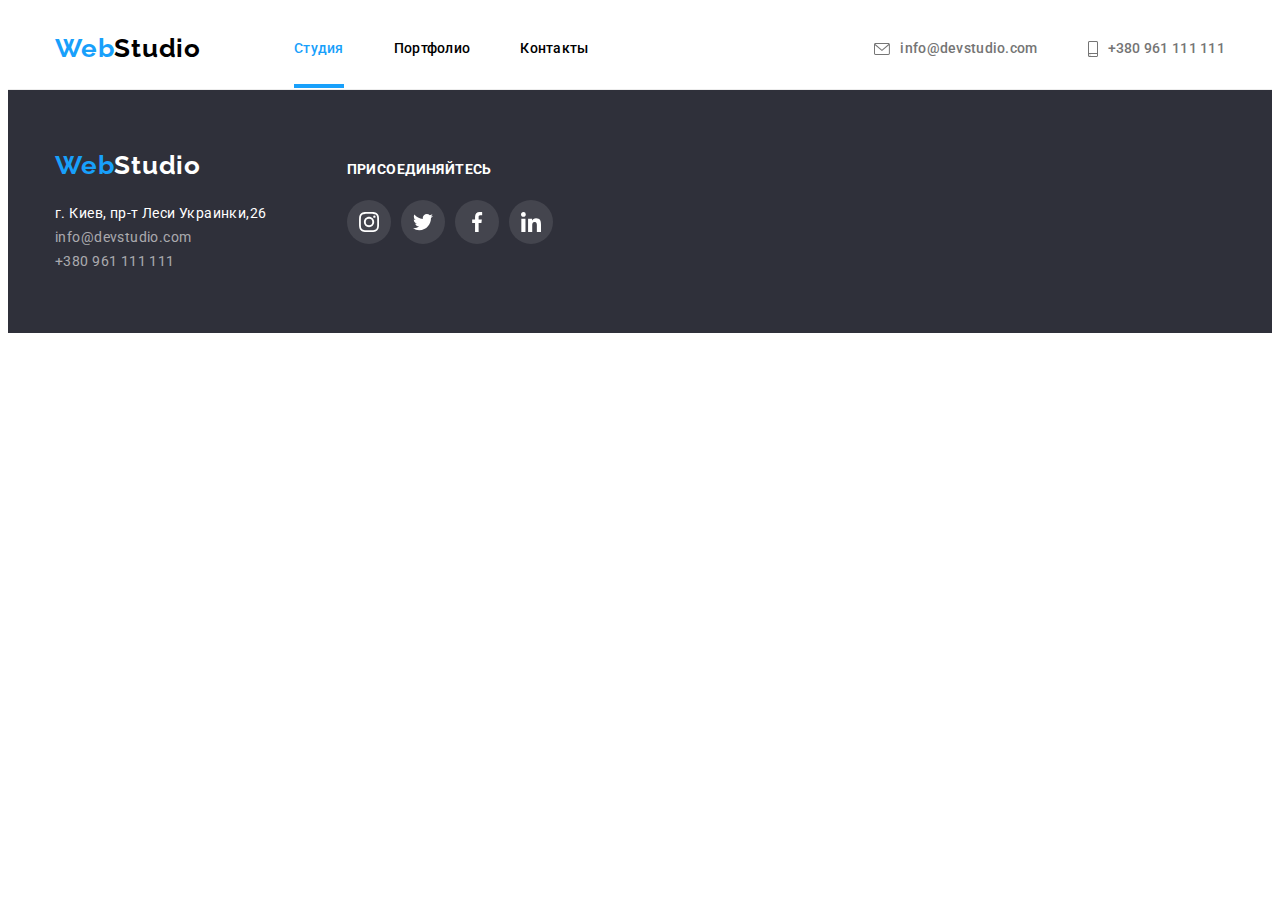
==== contacts.html @ aab1a664 "cont" ====
<!DOCTYPE html>
<html lang="ru">

<head>
    <meta charset="UTF-8">
    <meta http-equiv="X-UA-Compatible" content="IE=edge">
    <meta name="viewport" content="width=device-width, initial-scale=1.0">
    <title>Document</title>
    <link rel="preconnect" href="https://fonts.googleapis.com">
    <link rel="preconnect" href="https://fonts.gstatic.com" crossorigin>
    <link
        href="https://fonts.googleapis.com/css2?family=Raleway:wght@700&family=Roboto:wght@400;500;700;900&display=swap"
        rel="stylesheet">
    <link rel="stylesheet" href="https://cdnjs.cloudflare.com/ajax/libs/modern-normalize/1.1.0/modern-normalize.min.css"
        integrity="sha512-wpPYUAdjBVSE4KJnH1VR1HeZfpl1ub8YT/NKx4PuQ5NmX2tKuGu6U/JRp5y+Y8XG2tV+wKQpNHVUX03MfMFn9Q=="
        crossorigin="anonymous" referrerpolicy="no-referrer" />
    <link rel="stylesheet" href="css/styles.css">
</head>

<body>
    <!--Шапка сайта-->
    <header class="page-header">
        <div class="container page-header__container">
            <nav class="nav">
                <a class="logo" href="">Web<span class="logo-name">Studio</span></a>
                <ul class="site-nav">
                    <li class="site-nav-header"><a class="site-nav-link current" href="./index.html">Студия</a></li>
                    <li class="site-nav-header"><a class="site-nav-link" href="./portfolio.html">Портфолио</a></li>
                    <li class="site-nav-header"><a class="site-nav-link" href="./contacts.html">Контакты</a></li>
                </ul>
            </nav>
            <ul class="contacts">
                <li class="contacts-class"><a class="contacts-link" href="mailto:">
                        <svg class="svg-contacts">
                            <use href="./images/icon.svg#icon-envelope"></use>
                        </svg>
                        info@devstudio.com</a></li>
                <li class="contacts-class"><a class="contacts-link" href="tel:+380961111111">
                        <svg class="svg-contacts-smart">
                            <use href="./images/icon.svg#icon-smartphone"></use>
                        </svg>
                        +380 961 111 111</a></li>
            </ul>
        </div>
    </header>
    

    <!--подвал-->
<footer class="footer">
    <div class="container div-footer">
        <div class="logo-div"> <a class="logo-footer" href="">Web<span class="logo-footer-name">Studio</span></a>
            <ul class="contacts-footer">
                <li><a class="contacts-footer-link-map" href="https://goo.gl/maps/biE6AmLVYoVUKn4D6" target="_blank"
                        rel="noreferrer noopener">г. Киев, пр-т Леси Украинки,26</a></li>
                <li><a class="contacts-footer-link" href="mailto:">info@devstudio.com</a></li>
                <li><a class="contacts-footer-link" href="tel:+380961111111">+380 961 111 111</a></li>
            </ul>
        </div>
        <div class="div-links">
            <h3 class="links-name">присоединяйтесь</h3>
            <ul class="links">

                <li class="links-list">

                    <a class="footer-link" href="">
                        <svg class="icon-links">
                            <use href="./images/icon.svg#icon-instagram">
                            </use>
                        </svg>
                    </a>
                </li>
                <li class="links-list">
                    <a class="footer-link" href="">
                        <svg class="icon-links">
                            <use href="./images/icon.svg#icon-twitter">
                            </use>
                        </svg>
                    </a>

                </li>
                <li class="links-list">
                    <a class="footer-link" href="">
                        <svg class="icon-links">
                            <use href="./images/icon.svg#icon-facebook">
                            </use>
                        </svg>
                    </a>
                </li>
                <li class="links-list">
                    <a class="footer-link" href="">
                        <svg class="icon-links">
                            <use href="./images/icon.svg#icon-linkedin">
                            </use>
                        </svg>
                    </a>
                </li>
            </ul>
        </div>
    </div>
</footer>
<script src="./js/modal.js"></script>
</body>
</html>
---- css/styles.css ----
:root {
  --primary-text-color: rgba(0, 0, 0, 0.8);
  --titlle-text-color: #000000;
  --accent-color: #18a0fb;
  --primary-white-color: #ffffff;
  --team-color: #757575;
  --contacts-color: rgba(255, 255, 255, 0.6);
  --text-leng: 'Roboto', sans-serif;
  --secondary-text: 'Raleway', sans-serif;
  --button-color: #f5f4fa;
  --footer-color: #2f303a;
  --section-color: #e5e5e5;
  --outline-color: #eeeeee;
  --color-word: #212121;
  --gradient-color: rgba (196 196 196 1);
  --card-set-gap: 20px;
  --card-shadow: 0px 3px 1px rgba(0, 0, 0, 0.1), 0px 1px 2px rgba(0, 0, 0, 0.08),
    0px 2px 2px rgba(0, 0, 0, 0.12);
  --background: rgba(47, 48, 58, 0.4);
  --timing-fuction: cubic-bezier(0.4, 0, 0.2, 1);
}
h1,
h2,
h3,
h4,
p,
ul {
  margin: 0;
  padding: 0;
}

img {
  display: block;
  max-width: 100%;
}
html {
  box-sizing: border-box;
}
*,
*::before,
*::after {
  box-sizing: inherit;
}
body {
  font-family: var(--text-leng);
}
.div-header {
  display: flex;
}
.page-header {
  border-bottom: 1px solid rgba(236, 236, 236, 1);
  padding-bottom: 25px;
  padding-top: 25px;
}
.page-header .page-header__container {
  display: flex;
  align-items: center;
}

.container {
  width: 1200px;
  padding-left: 15px;
  padding-right: 15px;
  margin: 0 auto;
}

.nav {
  display: flex;
  align-items: center;
}
.logo {
  text-decoration: none;
  font-family: var(--secondary-text);
  font-weight: bold;
  font-size: 26px;
  line-height: 1.2;
  letter-spacing: 0.03em;
  color: var(--accent-color);
  margin-right: 93px;
}
.logo-name {
  color: var(--titlle-text-color);
  display: inline-flex;
  justify-content: space-around;
}
.site-nav {
  list-style: none;
  text-decoration: none;
  font-weight: 500;
  font-size: 14px;
  line-height: 1.14;
  letter-spacing: 0.02em;
  display: flex;
  align-items: center;
}
.site-nav-header:not(:last-child) {
  margin-right: 50px;
  margin-left: auto;
}
.site-nav-link.current {
  position: relative;
  text-decoration: none;
  font-weight: 500;
  font-size: 14px;
  line-height: 1.14;
  letter-spacing: 0.02em;
  color: var(--accent-color);
  padding-bottom: 32px;
}
.site-nav-link.current::after {
  position: absolute;
  left: 0;
  bottom: 0;
  content: '';
  display: block;
  background-color: var(--accent-color);
  width: 100%;
  height: 4px;
}
.site-nav-link {
  text-decoration: none;
  font-weight: 500;
  font-size: 14px;
  line-height: 1.14;
  letter-spacing: 0.02em;
  color: var(--titlle-text-color);
  transition: background-color 250ms cubic-bezier(0.4, 0, 0.2, 1),
    color 250ms cubic-bezier(0.4, 0, 0.2, 1);
}
.site-nav-link:hover {
  color: var(--accent-color);
}
.site-nav-link:focus {
  color: var(--accent-color);
}
.contacts {
  list-style: none;
  font-weight: 500;
  font-size: 14px;
  line-height: 1.14;
  letter-spacing: 0.02em;
  display: flex;
  margin-left: auto;
}

.contacts-class:not(:last-child) {
  margin-right: 50px;
  margin-left: auto;
}
.svg-contacts {
  width: 16px;
  height: 12px;
  margin-right: 10px;
  fill: rgba(117, 117, 117, 1);
}

.svg-contacts-smart {
  width: 10px;
  height: 16px;
  margin-right: 10px;
  fill: rgba(117, 117, 117, 1);
}
.contacts-link:hover svg {
  fill: #2196f3;
}
.contacts-link:focus svg {
  fill: #2196f3;
}

.contacts-link {
  text-decoration: none;
  font-weight: 500;
  font-size: 14px;
  line-height: 1.14;
  letter-spacing: 0.02em;
  color: var(--team-color);
  display: flex;
  align-items: center;
  transition: background-color 250ms cubic-bezier(0.4, 0, 0.2, 1),
    color 250ms cubic-bezier(0.4, 0, 0.2, 1);
}
.contacts-link:hover {
  color: var(--accent-color);
}
.contacts-link:focus {
  color: var(--accent-color);
}

.button {
  cursor: pointer;
  background: var(--accent-color);
  font-family: inherit;
  font-weight: bold;
  font-size: 16px;
  line-height: 1.9;
  align-items: center;
  text-align: center;
  color: var(--primary-white-color);
  border-radius: 5px;
  padding-top: 10px;
  padding-bottom: 10px;
  padding-left: 32px;
  padding-right: 32px;
}
.backdrop {
  position: fixed;
  top: 0;
  left: 0;
  width: 1600px;
  height: 1024px;
  background-color: rgba(0, 0, 0, 0.2);
}
.backdrop.is-hidden {
  opacity: 0;
  pointer-events: none;
}
.modal {
  position: absolute;
  top: 50%;
  left: 50%;
  transform: translate(-50%, -50%);
  background-color: var(--primary-white-color);
  width: 528px;
  height: 581px;
  border-radius: 4px;
}
.close {
  position: absolute;
  top: 0px;
  right: 0px;
  height: 30px;
  width: 30px;
  margin-right: 8px;
  margin-top: 8px;
  border-radius: 50%;
  border: 1px solid rgba(0, 0, 0, 0.1);
  background-color: var(--primary-white-color);
  transition: background-color 250ms cubic-bezier(0.4, 0, 0.2, 1),
    color 250ms cubic-bezier(0.4, 0, 0.2, 1);
}
.close-icon {
  fill: var(--titlle-text-color);
  width: 18px;
  height: 18px;
  align-items: center;
}
.close-icon:hover {
  fill: var(--accent-color);
}
.close-icon:focus {
  fill: var(--accent-color);
}

.slogan-button {
  text-align: center;
  padding: 200px;
  background: linear-gradient(to right, var(--background), var(--background)),
    url('../images/header.jpg');
  background-repeat: no-repeat;
  background-position: center;
  background-size: cover;
  max-width: 1600px;
}
.slogan {
  text-transform: uppercase;
  font-family: var(--text-leng);
  font-weight: 900;
  font-size: 44px;
  line-height: 1.4;
  text-align: center;
  color: var(--primary-white-color);
  margin: 0 auto;
  width: 696px;
  margin-bottom: 30px;
  letter-spacing: 0.06em;
}
.text {
  width: 696px;
  margin: 0 auto;
  text-align: center;
}
.section-peculiarities {
  padding-top: 94px;
}
.peculiarities {
  line-height: 1.7;
  color: rgba(0, 0, 0, 0);
  position: absolute;
  width: 1px;
  height: 1px;
  margin: -1px;
  border: 0;
  padding: 0;
  white-space: nowrap;
  clip-path: inset(100%);
  clip: rect(0 0 0 0);
  overflow: hidden;
}
/*div-section*/
.card-text {
  width: 270px;
  margin-left: 30px;
}
.titlle-desk {
  display: flex;
}
.titlle-desk-list {
  list-style: none;
  line-height: 1.14;
  color: var(--titlle-text-color);
  width: 270px;
}
.titlle-desk-list:not(:last-child) {
  margin-right: 30px;
}
.icons {
  height: 120px;
  border-radius: 4px;
  background-color: #f5f4fa;
  margin-bottom: 30px;
  display: flex;
  align-items: center;
  justify-content: center;
}

.svg-use {
  width: 70px;
  height: 70px;
  fill: #212121;
  transition: background-color 250ms cubic-bezier(0.4, 0, 0.2, 1),
    color 250ms cubic-bezier(0.4, 0, 0.2, 1);
}
.svg-use:hover {
  fill: #2196f3;
}
.svg-use:focus {
  fill: #2196f3;
}
.titlle-desk-list-item {
  font-weight: bold;
  font-size: 14px;
  line-height: 1.5;
  text-transform: uppercase;
  color: var(--color-word);
  margin-bottom: 10px;
}
.titlle-desk-list-item-text {
  font-weight: normal;
  font-size: 14px;
  line-height: 1.14;
  letter-spacing: 0.03em;
  color: var(--team-color);
}

.section {
  font-weight: bold;
  font-size: 36px;
  line-height: 1.16;
  text-align: center;
  letter-spacing: 0.03em;
  padding-top: 94px;
  padding-bottom: 94px;
}
.titlle {
  font-weight: bold;
  font-size: 36px;
  line-height: 1.16;
  text-align: center;
  letter-spacing: 0.03em;
  color: var(--color-word);
  margin-bottom: 50px;
}
.image {
  position: relative;
}
.label {
  position: absolute;
  bottom: 0;
  left: 0;
  width: 100%;
  margin: 0;

  padding-top: 27px;
  padding-bottom: 27px;
  letter-spacing: 0.03em;
  text-align: center;
  text-transform: uppercase;
  font-size: 14px;
  background-color: rgba(47, 48, 58, 0.8);
  color: var(--primary-white-color);
}
.titlle-img {
  list-style: none;
  display: flex;
}
.titlle-img-item:not(:last-child) {
  margin-right: 30px;
}

.section-team {
  padding-bottom: 94px;
  padding-top: 94px;
  background-color: var(--button-color);
}
.team {
  font-weight: bold;
  font-size: 36px;
  line-height: 1.16;
  letter-spacing: 0.03em;
  width: 300px;
  margin: auto;
  text-align: center;
  outline: 1px;
  padding-left: 0;
  width: 1140px;
  margin-bottom: 50px;
}

.team-list {
  list-style: none;
  display: flex;
}
.team-list-item {
  background-color: var(--primary-white-color);
}
.team-list-item:not(:last-child) {
  margin-right: 30px;
}
.card {
  border-radius: 5px;
  margin-left: 15px;
  margin-right: 15px;
  background-color: var(--primary-white-color);
}
.card-content {
  padding-top: 30px;
  padding-bottom: 30px;
}

.team-list-item-desk {
  font-weight: 500;
  font-size: 16px;
  line-height: 19px;
  text-align: center;
  letter-spacing: 0.03em;
  color: var(--color-word);
  margin-bottom: 10px;
}
.team-list-item-desk-text {
  font-weight: normal;
  font-size: 16px;
  line-height: 2;
  text-align: center;
  letter-spacing: 0.03em;
  color: var(--team-color);
  margin-bottom: 16px;
}
.team-ul {
  display: flex;
  justify-content: center;
  list-style: none;
}
.link-for {
  width: 44px;
  height: 44px;
}
.link-for:not(:last-child) {
  margin-right: 10px;
}
.link-team {
  width: 100%;
  height: 100%;
  border-radius: 50%;
  display: flex;
  justify-content: center;
  align-items: center;
  transition: background-color 250ms cubic-bezier(0.4, 0, 0.2, 1),
    color 250ms cubic-bezier(0.4, 0, 0.2, 1);
}
.link-team:focus {
  background-color: #2196f3;
}
.link-team:hover {
  background-color: #2196f3;
}
.link-team:hover svg {
  fill: #ffffff;
}
.link-team:focus svg {
  fill: #ffffff;
}
.team-svg {
  width: 20px;
  height: 20px;
  fill: #afb1b8;
}

.section-clients {
  padding-top: 94px;
  padding-bottom: 94px;
}
.partners {
  font-size: 36px;
  text-align: center;
  letter-spacing: 0.03em;
  color: var(--color-word);
  text-align: center;
  margin-bottom: 50px;
}
.clients {
  list-style: none;
  display: flex;
}
.list-clients:not(:last-child) {
  margin-right: 30px;
}
.list-clients {
  width: 170px;
  height: 92px;
}
.button-clients:hover {
  border-color: #2196f3;
}
.button-clients:focus {
  border-color: #2196f3;
}
.button-clients:focus svg {
  fill: #2196f3;
}
.button-clients:hover svg {
  fill: #2196f3;
}
.button-clients {
  width: 100%;
  height: 100%;
  border: 1px solid #afb1b8;
  border-radius: 4px;
  display: flex;
  align-items: center;
  justify-content: center;
  transition: background-color 250ms cubic-bezier(0.4, 0, 0.2, 1),
    color 250ms cubic-bezier(0.4, 0, 0.2, 1);
}

.button-icon {
  width: 106px;
  height: 60px;
  fill: #afb1b8;
}

.footer {
  padding-top: 60px;
  padding-bottom: 60px;
  background-color: var(--footer-color);
}
.div-footer {
  display: flex;
  align-items: baseline;
}
.div-links {
  margin-left: 80px;
}

.logo-footer {
  text-decoration: none;
  font-family: var(--secondary-text);
  font-weight: bold;
  font-size: 26px;
  line-height: 1.2;
  letter-spacing: 0.03em;
  color: var(--accent-color);
  margin-bottom: 20px;
  display: block;
}
.contacts-footer {
  list-style: none;
}
.logo-footer-name {
  color: var(--primary-white-color);
}

.contacts-footer-link-map {
  text-decoration: none;
  font-weight: normal;
  font-size: 14px;
  line-height: 24px;
  letter-spacing: 0.03em;
  color: var(--primary-white-color);
}
.contacts-footer-link-map:not(:last-child) {
  margin-bottom: 9px;
}
.contacts-footer-link {
  text-decoration: none;
  font-weight: normal;
  font-size: 14px;
  line-height: 24px;
  letter-spacing: 0.03em;
  color: var(--contacts-color);
}
.contacts-footer-link:not(:last-child) {
  margin-bottom: 9px;
}
.links {
  display: flex;
  list-style: none;
  justify-content: center;
}
.links-name {
  color: var(--primary-white-color);
  font-weight: bold;
  font-size: 14px;
  line-height: 1.5;
  text-transform: uppercase;
  letter-spacing: 0.03em;
  margin-bottom: 20px;
}
.links-list {
  width: 44px;
  height: 44px;
}
.links-list:not(:last-child) {
  margin-right: 10px;
}
.footer-link {
  width: 100%;
  height: 100%;
  border-radius: 50%;
  background: rgba(255, 255, 255, 0.1);
  display: flex;
  justify-content: center;
  align-items: center;
  transition: background-color 250ms cubic-bezier(0.4, 0, 0.2, 1),
    color 250ms cubic-bezier(0.4, 0, 0.2, 1);
}

.footer-link:hover {
  background-color: #2196f3;
}
.footer-link:focus {
  background-color: #2196f3;
}

.icon-links {
  width: 20px;
  height: 20px;
  fill: #ffffff;
}
/*styles to portfolio*/
.site-nav {
  list-style: none;
  text-decoration: none;
  font-weight: 500;
  font-size: 14px;
  line-height: 1.14;
  letter-spacing: 0.02em;
  display: flex;
  align-items: center;
}

.site-nav-link.current {
  text-decoration: none;
  font-weight: 500;
  font-size: 14px;
  line-height: 1.14;
  letter-spacing: 0.02em;
  color: var(--accent-color);
}

.div-button {
  margin-right: 5px;
}
.works-works {
  text-decoration: none;
  display: block;
  position: relative;
}
.works-works:hover {
  box-shadow: 0px 1px 1px rgba(0, 0, 0, 0.12), 0px 4px 4px rgba(0, 0, 0, 0.06),
    1px 4px 6px rgba(0, 0, 0, 0.16);
}
.works-works:focus {
  box-shadow: 0px 1px 1px rgba(0, 0, 0, 0.12), 0px 4px 4px rgba(0, 0, 0, 0.06),
    1px 4px 6px rgba(0, 0, 0, 0.16);
}

.visually-hidden {
  color: rgba(0, 0, 0, 0);
  position: absolute;
  width: 1px;
  height: 1px;
  margin: -1px;
  border: 0;
  padding: 0;

  white-space: nowrap;
  clip-path: inset(100%);
  clip: rect(0 0 0 0);
  overflow: hidden;
}
.works-portfolio {
  padding-top: 94px;
  padding-bottom: 94px;
}
.button-portfolio-class {
  list-style: none;
  display: flex;
  margin-bottom: 50px;
  justify-content: center;
}
.button-portfolio {
  text-decoration: none;
  cursor: pointer;
  font-weight: normal;
}
.button-porfolio:not(:last-child) {
  margin-right: 8px;
}
.button-link {
  border: none;
  border-radius: 4px;
  cursor: pointer;
  color: var(--color-word);
  background: var(--button-color);
  font-family: inherit;
  font-weight: 500;
  font-size: 16px;
  line-height: 1.6;
  text-align: center;
  letter-spacing: 0.03em;
  padding-left: 22px;
  padding-right: 22px;
  padding-top: 6px;
  padding-bottom: 6px;
  transition: background-color 250ms cubic-bezier(0.4, 0, 0.2, 1),
    color 250ms cubic-bezier(0.4, 0, 0.2, 1);
}

.button-link:hover {
  color: var(--primary-white-color);
  background: var(--accent-color);
  box-shadow: var(--card-shadow);
}
.button-link:focus {
  color: var(--primary-white-color);
  background: var(--accent-color);
  box-shadow: var(--card-shadow);
}

.works-example {
  list-style: none;
  display: flex;
  flex-wrap: wrap;
  margin-top: -30px;
  margin-left: -30px;
}
.works {
  margin-top: 30px;
  margin-left: 30px;
  position: relative;
  overflow: hidden;
}

.container-text {
  padding-top: 20px;
  padding-bottom: 20px;
  padding-left: 24px;
  padding-right: 24px;
  border-right: 1px solid rgba(238, 238, 238, 1);
  border-left: 1px solid rgba(238, 238, 238, 1);
  border-bottom: 1px solid rgba(238, 238, 238, 1);
}
.div-overlay {
  width: 100%;
  height: 100%;
  margin: 0;
  padding: 0%;
}
.overlay {
  position: absolute;
  font-size: 18px;
  letter-spacing: 0.03em;
  color: #ffffff;
  margin-top: 63px;
  margin-bottom: 63px;
  margin-left: 24px;
  margin-right: 24px;
}
.photo {
  position: relative;
  overflow: hidden;
}
.div-overlay {
  content: '';
  position: absolute;
  top: 0;
  left: 0;
  width: 100%;
  height: 100%;
  background-color: rgba(33, 150, 243, 0.9);
  transform: translateY(100%);
  transition: transform 250ms cubic-bezier(0.4, 0, 0.2, 1);
}
.works-works:hover .div-overlay {
  transform: translateY(0);
}
.works-link {
  font-weight: bold;
  font-size: 18px;
  line-height: 2;
  letter-spacing: 0.06em;
  color: rgba(33, 33, 33, 1);
  margin-bottom: 4px;
}
.works-link-desk {
  font-size: 16px;
  line-height: 1.7;
  letter-spacing: 0.03em;
  color: rgba(117, 117, 117, 1);
}
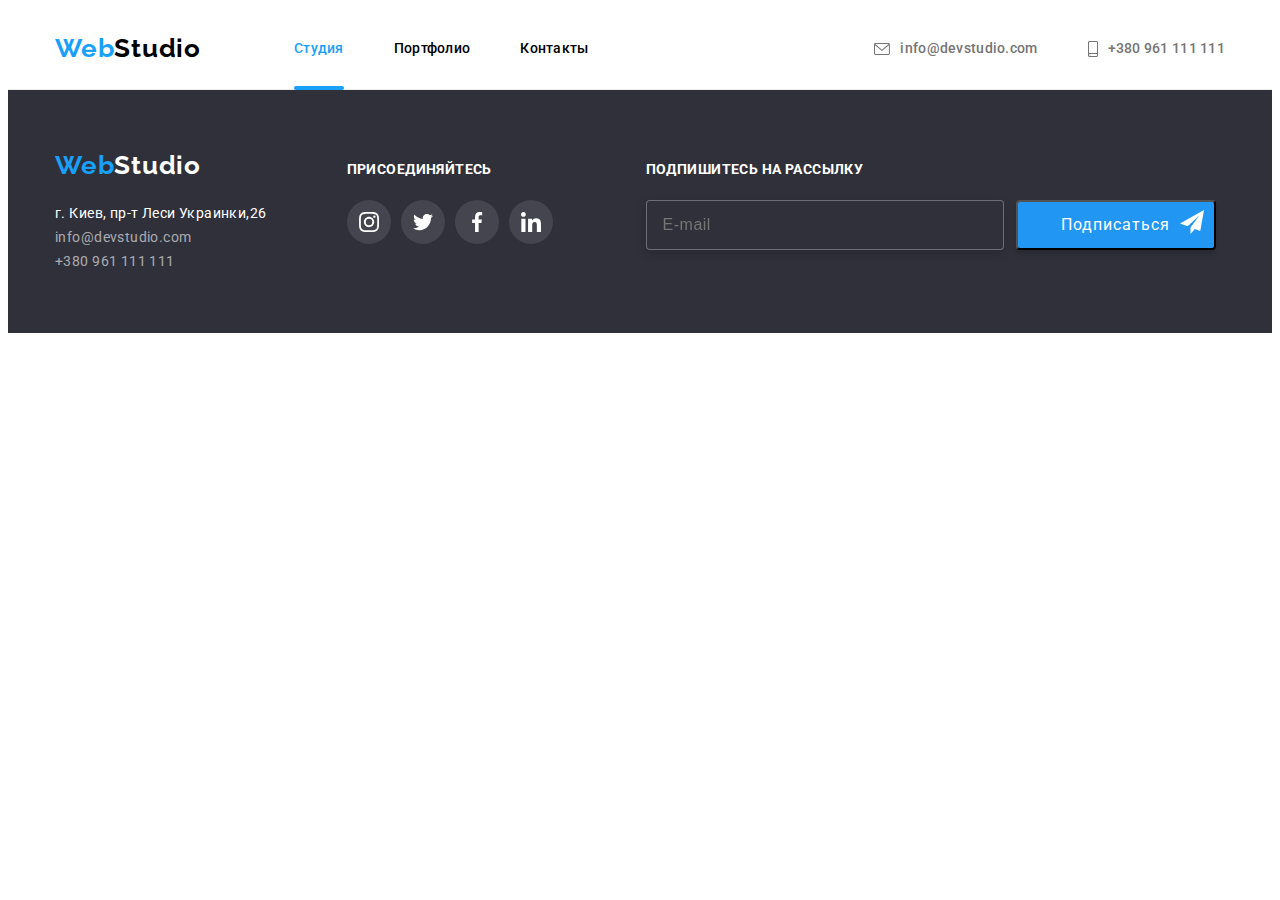
==== commit 9092fdae: "today" ====
--- a/contacts.html
+++ b/contacts.html
@@ -96,6 +96,23 @@
                 </li>
             </ul>
         </div>
+        <form class="form-footer">
+            <div class="div-form-footer">
+                <h3 class="links-name">Подпишитесь на рассылку </h3>
+                <ul class="ul-form-footer">
+                    <li class="li-form-footer">
+                        <label for="mail" class="label-footer"></label>
+                        <input name="email" placeholder="E-mail" class="input-footer"></input>
+                    </li>
+                    <button type="submit" class="button-form-footer">Подписаться
+                        <svg class="icon-fly">
+                            <use href="./images/symbol.svg#icon-fly">
+                            </use>
+                        </svg>
+                    </button>
+                </ul>
+            </div>
+        </form>
     </div>
 </footer>
 <script src="./js/modal.js"></script>
--- a/css/styles.css
+++ b/css/styles.css
@@ -99,21 +99,16 @@
 }
 .site-nav-link.current {
   position: relative;
-  text-decoration: none;
-  font-weight: 500;
-  font-size: 14px;
-  line-height: 1.14;
-  letter-spacing: 0.02em;
   color: var(--accent-color);
-  padding-bottom: 32px;
 }
 .site-nav-link.current::after {
   position: absolute;
   left: 0;
-  bottom: 0;
+  bottom: -34px;
   content: '';
   display: block;
   background-color: var(--accent-color);
+  border-radius: 2px;
   width: 100%;
   height: 4px;
 }
@@ -124,8 +119,7 @@
   line-height: 1.14;
   letter-spacing: 0.02em;
   color: var(--titlle-text-color);
-  transition: background-color 250ms cubic-bezier(0.4, 0, 0.2, 1),
-    color 250ms cubic-bezier(0.4, 0, 0.2, 1);
+  transition: color 250ms cubic-bezier(0.4, 0, 0.2, 1);
 }
 .site-nav-link:hover {
   color: var(--accent-color);
@@ -151,14 +145,16 @@
   width: 16px;
   height: 12px;
   margin-right: 10px;
-  fill: rgba(117, 117, 117, 1);
+  fill: var(--team-color);
+  transition: fill 250ms cubic-bezier(0.4, 0, 0.2, 1);
 }
 
 .svg-contacts-smart {
   width: 10px;
   height: 16px;
   margin-right: 10px;
-  fill: rgba(117, 117, 117, 1);
+  fill: var(--team-color);
+  transition: color 250ms cubic-bezier(0.4, 0, 0.2, 1);
 }
 .contacts-link:hover svg {
   fill: #2196f3;
@@ -176,8 +172,7 @@
   color: var(--team-color);
   display: flex;
   align-items: center;
-  transition: background-color 250ms cubic-bezier(0.4, 0, 0.2, 1),
-    color 250ms cubic-bezier(0.4, 0, 0.2, 1);
+  transition: color 250ms cubic-bezier(0.4, 0, 0.2, 1);
 }
 .contacts-link:hover {
   color: var(--accent-color);
@@ -206,13 +201,16 @@
   position: fixed;
   top: 0;
   left: 0;
-  width: 1600px;
-  height: 1024px;
+  width: 100%;
+  height: 100%;
   background-color: rgba(0, 0, 0, 0.2);
+  transition: opacity 250ms cubic-bezier(0.4, 0, 0.2, 1),
+    visibility 250ms cubic-bezier(0.4, 0, 0.2, 1);
 }
 .backdrop.is-hidden {
   opacity: 0;
   pointer-events: none;
+  visibility: hidden;
 }
 .modal {
   position: absolute;
@@ -226,29 +224,35 @@
 }
 .close {
   position: absolute;
-  top: 0px;
-  right: 0px;
+  top: 8px;
+  right: 8px;
   height: 30px;
   width: 30px;
-  margin-right: 8px;
-  margin-top: 8px;
   border-radius: 50%;
   border: 1px solid rgba(0, 0, 0, 0.1);
+  display: flex;
+  justify-content: center;
+  align-items: center;
   background-color: var(--primary-white-color);
-  transition: background-color 250ms cubic-bezier(0.4, 0, 0.2, 1),
-    color 250ms cubic-bezier(0.4, 0, 0.2, 1);
+  transition: border 250ms cubic-bezier(0.4, 0, 0.2, 1);
+}
+.close:hover {
+  border: 1px solid var(--accent-color);
+}
+.close:focus {
+  border: 1px solid var(--accent-color);
+}
+.close:focus svg {
+  fill: var(--accent-color);
+}
+.close:hover svg {
+  fill: var(--accent-color);
 }
 .close-icon {
   fill: var(--titlle-text-color);
   width: 18px;
   height: 18px;
-  align-items: center;
-}
-.close-icon:hover {
-  fill: var(--accent-color);
-}
-.close-icon:focus {
-  fill: var(--accent-color);
+  transition: fill 250ms cubic-bezier(0.4, 0, 0.2, 1);
 }
 
 .slogan-button {
@@ -259,7 +263,6 @@
   background-repeat: no-repeat;
   background-position: center;
   background-size: cover;
-  max-width: 1600px;
 }
 .slogan {
   text-transform: uppercase;
@@ -273,6 +276,160 @@
   width: 696px;
   margin-bottom: 30px;
   letter-spacing: 0.06em;
+}
+.form {
+  width: 100%;
+  height: 100%;
+}
+.h3-form {
+  margin-top: 40px;
+  margin-bottom: 12px;
+  size: 20px;
+  line-height: 1.15;
+  letter-spacing: 0.03em;
+  text-align: center;
+}
+.ul-form {
+  list-style: none;
+}
+.li-form {
+  position: relative;
+  margin-left: 40px;
+  display: flex;
+  flex-direction: column;
+}
+.li-form:not(:last-child) {
+  margin-bottom: 10px;
+}
+.li-checkbox {
+  margin-top: 20px;
+  margin-bottom: 30px;
+}
+.label-form {
+  text-align: left;
+  size: 12px;
+  line-height: 1.17;
+  letter-spacing: 0.01em;
+  color: #757575;
+}
+.form-icon {
+  position: absolute;
+  display: inline-block;
+  top: 50%;
+  left: 15px;
+  fill: #212121;
+  transform: translateY(50%);
+}
+
+.name {
+  width: 12px;
+  height: 12px;
+}
+.tell {
+  width: 13px;
+  height: 13px;
+}
+.mail {
+  width: 15px;
+  height: 12px;
+}
+.form-okey {
+  width: 16px;
+  height: 15px;
+  margin-left: 52px;
+}
+.li-form:focus-within > .form-icon {
+  fill: #18a0fb;
+}
+.input-form:focus-within {
+  border: 1px solid #18a0fb;
+}
+
+.input-form {
+  width: 448px;
+  height: 40px;
+  border: 1px solid rgba(33, 33, 33, 0.2);
+  box-sizing: border-box;
+  border-radius: 4px;
+  padding-left: 42px;
+}
+.input-form:hover ~ .form-icon {
+  fill: #18a0fb;
+}
+.input-form:hover {
+  border: 1px solid #18a0fb;
+}
+.input-form:focus {
+  border: 1px solid #18a0fb;
+}
+.input-form:focus ~ .form-icon {
+  fill: #18a0fb;
+}
+.input-form-text {
+  resize: none;
+  border: 1px solid rgba(33, 33, 33, 0.2);
+  box-sizing: border-box;
+  border-radius: 4px;
+  width: 448px;
+  height: 120px;
+  font-size: 12px;
+  line-height: 1.16;
+  letter-spacing: 0.01em;
+  color: rgba(117, 117, 117, 0.5);
+  padding-top: 12px;
+  padding-bottom: 12px;
+  padding-left: 16px;
+  padding-right: 16px;
+}
+.input-form-text:hover {
+  border: 1px solid #18a0fb;
+}
+.input-form-text:focus {
+  border: 1px solid #18a0fb;
+}
+.checkbox {
+  position: absolute;
+  width: 1px;
+  height: 1px;
+  margin: -1px;
+  border: 0;
+  padding: 0;
+  clip: rect(0 0 0 0);
+  overflow: hidden;
+}
+.checkbox-label {
+}
+.icon-okay {
+  display: inline-block;
+  width: 16px;
+  height: 15px;
+  border: 2px solid #212121;
+  border-radius: 4px;
+  margin-right: 8px;
+}
+.checkbox:checked + .icon-okay {
+  border-color: #18a0fb;
+  background-color: #18a0fb;
+  background-image: url('../images/okay.svg');
+  background-size: contain;
+  background-origin: content-box;
+}
+.button-form {
+  width: 200px;
+  height: 50px;
+  background: var(--accent-color);
+  color: var(--primary-white-color);
+  box-shadow: 0px 4px 4px rgba(0, 0, 0, 0.15);
+  border-radius: 4px;
+  transition: box-shadow 250ms cubic-bezier(0.4, 0, 0.2, 1);
+  margin-top: 20px;
+  margin-bottom: 40px;
+}
+.doc {
+  color: #18a0fb;
+  font-size: 14px;
+  line-height: 24px;
+  letter-spacing: 0.03em;
 }
 .text {
   width: 696px;
@@ -327,14 +484,6 @@
   width: 70px;
   height: 70px;
   fill: #212121;
-  transition: background-color 250ms cubic-bezier(0.4, 0, 0.2, 1),
-    color 250ms cubic-bezier(0.4, 0, 0.2, 1);
-}
-.svg-use:hover {
-  fill: #2196f3;
-}
-.svg-use:focus {
-  fill: #2196f3;
 }
 .titlle-desk-list-item {
   font-weight: bold;
@@ -345,7 +494,6 @@
   margin-bottom: 10px;
 }
 .titlle-desk-list-item-text {
-  font-weight: normal;
   font-size: 14px;
   line-height: 1.14;
   letter-spacing: 0.03em;
@@ -373,20 +521,25 @@
 .image {
   position: relative;
 }
-.label {
+.div-label {
+  display: flex;
+  justify-content: center;
+  align-items: center;
+  width: 370px;
+  height: 70px;
   position: absolute;
   bottom: 0;
   left: 0;
   width: 100%;
-  margin: 0;
-
   padding-top: 27px;
   padding-bottom: 27px;
+  background-color: rgba(47, 48, 58, 0.8);
+}
+.label {
   letter-spacing: 0.03em;
   text-align: center;
   text-transform: uppercase;
   font-size: 14px;
-  background-color: rgba(47, 48, 58, 0.8);
   color: var(--primary-white-color);
 }
 .titlle-img {
@@ -422,6 +575,9 @@
 }
 .team-list-item {
   background-color: var(--primary-white-color);
+  border-radius: 0px 0px 4px 4px;
+  box-shadow: 0px 1px 3px rgba(0, 0, 0, 0.12), 0px 1px 1px rgba(0, 0, 0, 0.14),
+    0px 2px 1px rgba(0, 0, 0, 0.2);
 }
 .team-list-item:not(:last-child) {
   margin-right: 30px;
@@ -449,7 +605,7 @@
 .team-list-item-desk-text {
   font-weight: normal;
   font-size: 16px;
-  line-height: 2;
+  line-height: 1.19;
   text-align: center;
   letter-spacing: 0.03em;
   color: var(--team-color);
@@ -474,8 +630,7 @@
   display: flex;
   justify-content: center;
   align-items: center;
-  transition: background-color 250ms cubic-bezier(0.4, 0, 0.2, 1),
-    color 250ms cubic-bezier(0.4, 0, 0.2, 1);
+  transition: background-color 250ms cubic-bezier(0.4, 0, 0.2, 1);
 }
 .link-team:focus {
   background-color: #2196f3;
@@ -493,6 +648,7 @@
   width: 20px;
   height: 20px;
   fill: #afb1b8;
+  transition: fill 250ms cubic-bezier(0.4, 0, 0.2, 1);
 }
 
 .section-clients {
@@ -538,14 +694,14 @@
   display: flex;
   align-items: center;
   justify-content: center;
-  transition: background-color 250ms cubic-bezier(0.4, 0, 0.2, 1),
-    color 250ms cubic-bezier(0.4, 0, 0.2, 1);
+  transition: border-color 250ms cubic-bezier(0.4, 0, 0.2, 1);
 }
 
 .button-icon {
   width: 106px;
   height: 60px;
   fill: #afb1b8;
+  transition: fill 250ms cubic-bezier(0.4, 0, 0.2, 1);
 }
 
 .footer {
@@ -630,8 +786,7 @@
   display: flex;
   justify-content: center;
   align-items: center;
-  transition: background-color 250ms cubic-bezier(0.4, 0, 0.2, 1),
-    color 250ms cubic-bezier(0.4, 0, 0.2, 1);
+  transition: background-color 250ms cubic-bezier(0.4, 0, 0.2, 1);
 }
 
 .footer-link:hover {
@@ -645,6 +800,54 @@
   width: 20px;
   height: 20px;
   fill: #ffffff;
+  transition: fill 250ms cubic-bezier(0.4, 0, 0.2, 1);
+}
+.form-footer {
+  margin-left: 93px;
+}
+.ul-form-footer {
+  list-style: none;
+  display: flex;
+}
+.li-form-footer {
+}
+.label-footer {
+}
+.input-footer {
+  width: 358px;
+  height: 50px;
+  background: #2f303a;
+  border: 1px solid rgba(255, 255, 255, 0.3);
+  box-sizing: border-box;
+  filter: drop-shadow(0px 4px 4px rgba(0, 0, 0, 0.15));
+  border-radius: 4px;
+  font-size: 16px;
+  line-height: 20px;
+  display: flex;
+  align-items: center;
+  letter-spacing: 0.03em;
+  padding-left: 16px;
+  color: rgba(255, 255, 255, 0.6);
+}
+.button-form-footer {
+  background-color: #2196f3;
+  color: var(--primary-white-color);
+  width: 200px;
+  height: 50px;
+  box-shadow: 0px 4px 4px rgba(0, 0, 0, 0.15);
+  border-radius: 4px;
+  margin-left: 12px;
+  letter-spacing: 0.06em;
+  font-size: 16px;
+  line-height: 30px;
+  cursor: pointer;
+  font-family: inherit;
+}
+.icon-fly {
+  width: 24px;
+  height: 24px;
+  margin-left: 10px;
+  position: absolute;
 }
 /*styles to portfolio*/
 .site-nav {
@@ -659,11 +862,7 @@
 }
 
 .site-nav-link.current {
-  text-decoration: none;
-  font-weight: 500;
-  font-size: 14px;
-  line-height: 1.14;
-  letter-spacing: 0.02em;
+  position: relative;
   color: var(--accent-color);
 }
 
@@ -673,12 +872,9 @@
 .works-works {
   text-decoration: none;
   display: block;
-  position: relative;
-}
-.works-works:hover {
-  box-shadow: 0px 1px 1px rgba(0, 0, 0, 0.12), 0px 4px 4px rgba(0, 0, 0, 0.06),
-    1px 4px 6px rgba(0, 0, 0, 0.16);
-}
+  transition: box-shadow 250ms cubic-bezier(0.4, 0, 0.2, 1);
+}
+.works-works:hover,
 .works-works:focus {
   box-shadow: 0px 1px 1px rgba(0, 0, 0, 0.12), 0px 4px 4px rgba(0, 0, 0, 0.06),
     1px 4px 6px rgba(0, 0, 0, 0.16);
@@ -721,7 +917,7 @@
   border-radius: 4px;
   cursor: pointer;
   color: var(--color-word);
-  background: var(--button-color);
+  background-color: var(--button-color);
   font-family: inherit;
   font-weight: 500;
   font-size: 16px;
@@ -732,8 +928,9 @@
   padding-right: 22px;
   padding-top: 6px;
   padding-bottom: 6px;
-  transition: background-color 250ms cubic-bezier(0.4, 0, 0.2, 1),
-    color 250ms cubic-bezier(0.4, 0, 0.2, 1);
+  transition: color 250ms cubic-bezier(0.4, 0, 0.2, 1),
+    background-color 250ms cubic-bezier(0.4, 0, 0.2, 1),
+    box-shadow 250ms cubic-bezier(0.4, 0, 0.2, 1);
 }
 
 .button-link:hover {
@@ -757,8 +954,6 @@
 .works {
   margin-top: 30px;
   margin-left: 30px;
-  position: relative;
-  overflow: hidden;
 }
 
 .container-text {
@@ -773,35 +968,31 @@
 .div-overlay {
   width: 100%;
   height: 100%;
-  margin: 0;
-  padding: 0%;
-}
+  padding-left: 24px;
+  padding-right: 24px;
+  padding-bottom: 63px;
+  padding-top: 63px;
+  content: '';
+  position: absolute;
+  background-color: rgba(33, 150, 243, 0.9);
+  transform: translateY(100%);
+  transition: transform 250ms cubic-bezier(0.4, 0, 0.2, 1);
+}
+
 .overlay {
-  position: absolute;
   font-size: 18px;
+  line-height: 1.55;
   letter-spacing: 0.03em;
   color: #ffffff;
-  margin-top: 63px;
-  margin-bottom: 63px;
-  margin-left: 24px;
-  margin-right: 24px;
-}
+}
+
 .photo {
   position: relative;
   overflow: hidden;
 }
-.div-overlay {
-  content: '';
-  position: absolute;
-  top: 0;
-  left: 0;
-  width: 100%;
-  height: 100%;
-  background-color: rgba(33, 150, 243, 0.9);
-  transform: translateY(100%);
-  transition: transform 250ms cubic-bezier(0.4, 0, 0.2, 1);
-}
-.works-works:hover .div-overlay {
+
+.works-works:hover .div-overlay,
+.works-works:focus .div-overlay {
   transform: translateY(0);
 }
 .works-link {
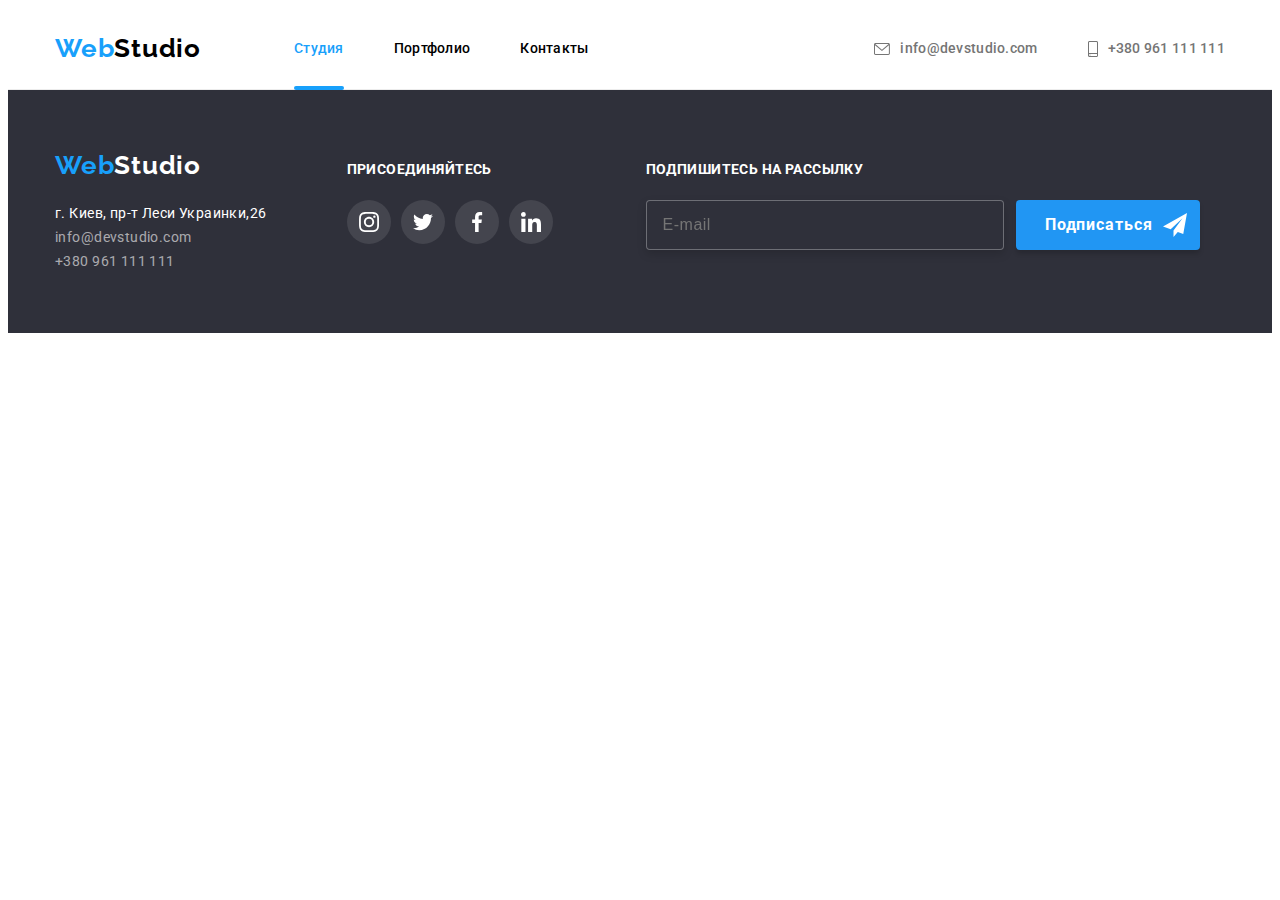
==== commit df61ef74: "+" ====
--- a/contacts.html
+++ b/contacts.html
@@ -96,23 +96,19 @@
                 </li>
             </ul>
         </div>
-        <form class="form-footer">
-            <div class="div-form-footer">
-                <h3 class="links-name">Подпишитесь на рассылку </h3>
-                <ul class="ul-form-footer">
-                    <li class="li-form-footer">
-                        <label for="mail" class="label-footer"></label>
-                        <input name="email" placeholder="E-mail" class="input-footer"></input>
-                    </li>
-                    <button type="submit" class="button-form-footer">Подписаться
-                        <svg class="icon-fly">
-                            <use href="./images/symbol.svg#icon-fly">
-                            </use>
-                        </svg>
-                    </button>
-                </ul>
-            </div>
-        </form>
+        <div class="div-form-footer">
+            <h3 class="links-name form">Подпишитесь на рассылку </h3>
+            <form class="form-footer">
+                <label for="mail" class="label-footer"></label>
+                <input name="email" placeholder="E-mail" class="input-footer" />
+                <button type="submit" class="button-form-footer">Подписаться
+                    <svg class="icon-fly">
+                        <use href="./images/symbol.svg#icon-fly">
+                        </use>
+                    </svg>
+                </button>
+            </form>
+        </div>
     </div>
 </footer>
 <script src="./js/modal.js"></script>
--- a/css/styles.css
+++ b/css/styles.css
@@ -196,6 +196,7 @@
   padding-bottom: 10px;
   padding-left: 32px;
   padding-right: 32px;
+  border: none;
 }
 .backdrop {
   position: fixed;
@@ -221,6 +222,7 @@
   width: 528px;
   height: 581px;
   border-radius: 4px;
+  padding: 40px;
 }
 .close {
   position: absolute;
@@ -282,7 +284,6 @@
   height: 100%;
 }
 .h3-form {
-  margin-top: 40px;
   margin-bottom: 12px;
   size: 20px;
   line-height: 1.15;
@@ -294,7 +295,7 @@
 }
 .li-form {
   position: relative;
-  margin-left: 40px;
+
   display: flex;
   flex-direction: column;
 }
@@ -304,6 +305,9 @@
 .li-checkbox {
   margin-top: 20px;
   margin-bottom: 30px;
+}
+.span-form {
+  position: relative;
 }
 .label-form {
   text-align: left;
@@ -311,6 +315,7 @@
   line-height: 1.17;
   letter-spacing: 0.01em;
   color: #757575;
+  margin-bottom: 4px;
 }
 .form-icon {
   position: absolute;
@@ -318,10 +323,11 @@
   top: 50%;
   left: 15px;
   fill: #212121;
-  transform: translateY(50%);
-}
-
-.name {
+  transform: translateY(-50%);
+  transition: fill 250ms cubic-bezier(0.4, 0, 0.2, 1);
+}
+
+.login {
   width: 12px;
   height: 12px;
 }
@@ -352,18 +358,26 @@
   box-sizing: border-box;
   border-radius: 4px;
   padding-left: 42px;
-}
+  transition: border 250ms cubic-bezier(0.4, 0, 0.2, 1);
+}
+
 .input-form:hover ~ .form-icon {
   fill: #18a0fb;
+  transition: fill 250ms cubic-bezier(0.4, 0, 0.2, 1);
 }
 .input-form:hover {
   border: 1px solid #18a0fb;
+  transition: border 250ms cubic-bezier(0.4, 0, 0.2, 1);
+  outline: none;
 }
 .input-form:focus {
   border: 1px solid #18a0fb;
+  transition: border 250ms cubic-bezier(0.4, 0, 0.2, 1);
+  outline: none;
 }
 .input-form:focus ~ .form-icon {
   fill: #18a0fb;
+  transition: fill 250ms cubic-bezier(0.4, 0, 0.2, 1);
 }
 .input-form-text {
   resize: none;
@@ -380,12 +394,17 @@
   padding-bottom: 12px;
   padding-left: 16px;
   padding-right: 16px;
+  transition: border 250ms cubic-bezier(0.4, 0, 0.2, 1);
 }
 .input-form-text:hover {
   border: 1px solid #18a0fb;
+  transition: border 250ms cubic-bezier(0.4, 0, 0.2, 1);
+  outline: none;
 }
 .input-form-text:focus {
   border: 1px solid #18a0fb;
+  transition: border 250ms cubic-bezier(0.4, 0, 0.2, 1);
+  outline: none;
 }
 .checkbox {
   position: absolute;
@@ -397,15 +416,16 @@
   clip: rect(0 0 0 0);
   overflow: hidden;
 }
-.checkbox-label {
-}
+
 .icon-okay {
   display: inline-block;
   width: 16px;
-  height: 15px;
+  height: 16px;
   border: 2px solid #212121;
   border-radius: 4px;
   margin-right: 8px;
+  background-repeat: no-repeat;
+  background-position: center;
 }
 .checkbox:checked + .icon-okay {
   border-color: #18a0fb;
@@ -413,17 +433,30 @@
   background-image: url('../images/okay.svg');
   background-size: contain;
   background-origin: content-box;
+  box-sizing: border-box;
+}
+.checkbox:focus + .icon-okay {
+  border-color: #18a0fb;
+  transition: background-color 250ms cubic-bezier(0.4, 0, 0.2, 1),
+    border-color 250ms cubic-bezier(0.4, 0, 0.2, 1),
+    backgraund-image 250ms cubic-bezier(0.4, 0, 0.2, 1);
 }
 .button-form {
-  width: 200px;
-  height: 50px;
+  padding-left: 56px;
+  padding-top: 10px;
+  padding-bottom: 10px;
+  padding-right: 55px;
   background: var(--accent-color);
   color: var(--primary-white-color);
   box-shadow: 0px 4px 4px rgba(0, 0, 0, 0.15);
   border-radius: 4px;
   transition: box-shadow 250ms cubic-bezier(0.4, 0, 0.2, 1);
-  margin-top: 20px;
-  margin-bottom: 40px;
+  margin-top: 30px;
+  font-weight: bold;
+  font-size: 16px;
+  line-height: 30px;
+  letter-spacing: 0.06em;
+  border: none;
 }
 .doc {
   color: #18a0fb;
@@ -803,15 +836,12 @@
   transition: fill 250ms cubic-bezier(0.4, 0, 0.2, 1);
 }
 .form-footer {
+  list-style: none;
+  display: flex;
+}
+
+.div-form-footer {
   margin-left: 93px;
-}
-.ul-form-footer {
-  list-style: none;
-  display: flex;
-}
-.li-form-footer {
-}
-.label-footer {
 }
 .input-footer {
   width: 358px;
@@ -832,22 +862,29 @@
 .button-form-footer {
   background-color: #2196f3;
   color: var(--primary-white-color);
-  width: 200px;
-  height: 50px;
+  padding-left: 29px;
+  padding-right: 13px;
+  padding-top: 10px;
+  padding-bottom: 10px;
   box-shadow: 0px 4px 4px rgba(0, 0, 0, 0.15);
   border-radius: 4px;
+  font-weight: bold;
+
   margin-left: 12px;
   letter-spacing: 0.06em;
   font-size: 16px;
   line-height: 30px;
   cursor: pointer;
   font-family: inherit;
+  display: flex;
+  align-items: center;
+  border: none;
+  font-weight: bold;
 }
 .icon-fly {
   width: 24px;
   height: 24px;
   margin-left: 10px;
-  position: absolute;
 }
 /*styles to portfolio*/
 .site-nav {
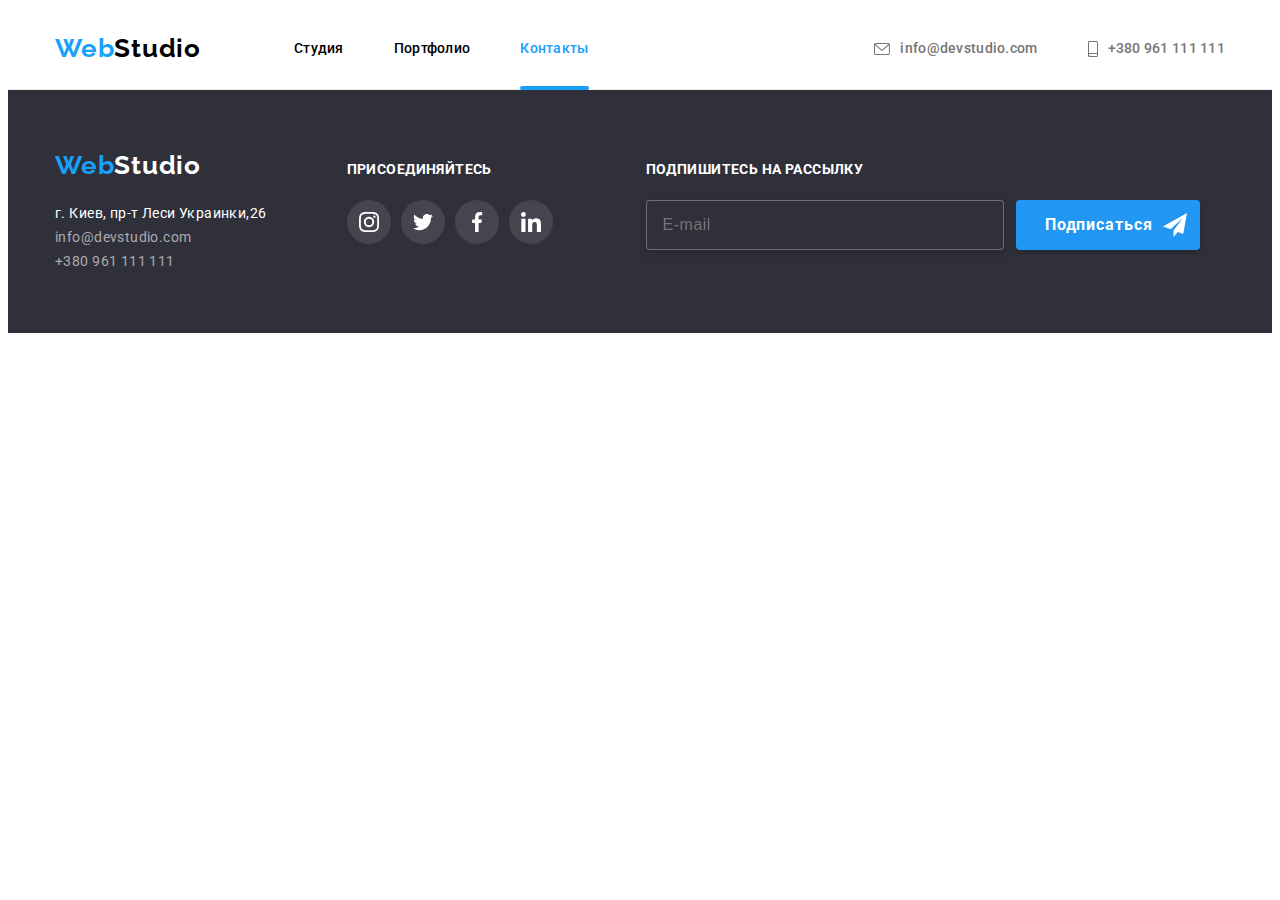
==== commit c0f20c6c: "++" ====
--- a/contacts.html
+++ b/contacts.html
@@ -19,24 +19,24 @@
 
 <body>
     <!--Шапка сайта-->
-    <header class="page-header">
-        <div class="container page-header__container">
-            <nav class="nav">
-                <a class="logo" href="">Web<span class="logo-name">Studio</span></a>
-                <ul class="site-nav">
-                    <li class="site-nav-header"><a class="site-nav-link current" href="./index.html">Студия</a></li>
-                    <li class="site-nav-header"><a class="site-nav-link" href="./portfolio.html">Портфолио</a></li>
-                    <li class="site-nav-header"><a class="site-nav-link" href="./contacts.html">Контакты</a></li>
+    <header class="header">
+        <div class="container header__container">
+            <nav class="site-nav">
+                <a class="site-nav__logo" href="">Web<span class="site-nav__name">Studio</span></a>
+                <ul class="site-nav__ul">
+                    <li class="site-nav__items"><a class="site-nav__link" href="./index.html">Студия</a></li>
+                    <li class="site-nav__items"><a class="site-nav__link" href="./portfolio.html">Портфолио</a></li>
+                    <li class="site-nav__items"><a class="site-nav__link current" href="./contacts.html">Контакты</a></li>
                 </ul>
             </nav>
             <ul class="contacts">
-                <li class="contacts-class"><a class="contacts-link" href="mailto:">
-                        <svg class="svg-contacts">
+                <li class="contacts__items"><a class="contacts__link" href="mailto:">
+                        <svg class="contacts__envelope">
                             <use href="./images/icon.svg#icon-envelope"></use>
                         </svg>
                         info@devstudio.com</a></li>
-                <li class="contacts-class"><a class="contacts-link" href="tel:+380961111111">
-                        <svg class="svg-contacts-smart">
+                <li class="contacts__items"><a class="contacts__link" href="tel:+380961111111">
+                        <svg class="contacts__icon">
                             <use href="./images/icon.svg#icon-smartphone"></use>
                         </svg>
                         +380 961 111 111</a></li>
@@ -47,61 +47,65 @@
 
     <!--подвал-->
 <footer class="footer">
-    <div class="container div-footer">
-        <div class="logo-div"> <a class="logo-footer" href="">Web<span class="logo-footer-name">Studio</span></a>
-            <ul class="contacts-footer">
-                <li><a class="contacts-footer-link-map" href="https://goo.gl/maps/biE6AmLVYoVUKn4D6" target="_blank"
+    <div class="container footer__box">
+        <div class="footer__content">
+            <a class="footer__logo" href="">Web<span class="footer__name">Studio</span></a>
+            <ul class="footer__deck">
+                <li><a class="footer__map" href="https://goo.gl/maps/biE6AmLVYoVUKn4D6" target="_blank"
                         rel="noreferrer noopener">г. Киев, пр-т Леси Украинки,26</a></li>
-                <li><a class="contacts-footer-link" href="mailto:">info@devstudio.com</a></li>
-                <li><a class="contacts-footer-link" href="tel:+380961111111">+380 961 111 111</a></li>
+                <li><a class="footer__link" href="mailto:">info@devstudio.com</a></li>
+                <li><a class="footer__link" href="tel:+380961111111">+380 961 111 111</a></li>
             </ul>
         </div>
-        <div class="div-links">
-            <h3 class="links-name">присоединяйтесь</h3>
-            <ul class="links">
+        <div class="footer__add">
+            <h3 class="footer__titlle">присоединяйтесь</h3>
+            <ul class="footer__catalog">
 
-                <li class="links-list">
+                <li class="footer__list">
 
-                    <a class="footer-link" href="">
-                        <svg class="icon-links">
+                    <a class="footer__note" href="">
+                        <svg class="footer__icon">
                             <use href="./images/icon.svg#icon-instagram">
                             </use>
                         </svg>
                     </a>
                 </li>
-                <li class="links-list">
-                    <a class="footer-link" href="">
-                        <svg class="icon-links">
+                <li class="footer__list">
+                    <a class="footer__note" href="">
+                        <svg class="footer__icon">
                             <use href="./images/icon.svg#icon-twitter">
                             </use>
                         </svg>
                     </a>
 
                 </li>
-                <li class="links-list">
-                    <a class="footer-link" href="">
-                        <svg class="icon-links">
+                <li class="footer__list">
+                    <a class="footer__note" href="">
+                        <svg class="footer__icon">
                             <use href="./images/icon.svg#icon-facebook">
                             </use>
                         </svg>
                     </a>
+
+
                 </li>
-                <li class="links-list">
-                    <a class="footer-link" href="">
-                        <svg class="icon-links">
+                <li class="footer__list">
+                    <a class="footer__note" href="">
+                        <svg class="footer__icon">
                             <use href="./images/icon.svg#icon-linkedin">
                             </use>
                         </svg>
                     </a>
+
                 </li>
             </ul>
         </div>
-        <div class="div-form-footer">
-            <h3 class="links-name form">Подпишитесь на рассылку </h3>
-            <form class="form-footer">
-                <label for="mail" class="label-footer"></label>
-                <input name="email" placeholder="E-mail" class="input-footer" />
-                <button type="submit" class="button-form-footer">Подписаться
+        <div class="footer__form">
+            <h3 class="footer__titlle form">Подпишитесь на рассылку </h3>
+            <form class="footer__blank">
+                <label for="mail" class="footer__label"></label>
+                <input name="email" placeholder="E-mail" class="footer__input" />
+                <button type="submit" class="footer__button">Подписаться
                     <svg class="icon-fly">
                         <use href="./images/symbol.svg#icon-fly">
                         </use>
@@ -109,6 +113,7 @@
                 </button>
             </form>
         </div>
+
     </div>
 </footer>
 <script src="./js/modal.js"></script>
--- a/css/styles.css
+++ b/css/styles.css
@@ -44,15 +44,15 @@
 body {
   font-family: var(--text-leng);
 }
-.div-header {
-  display: flex;
-}
-.page-header {
+.header {
+  display: flex;
+}
+.header {
   border-bottom: 1px solid rgba(236, 236, 236, 1);
   padding-bottom: 25px;
   padding-top: 25px;
 }
-.page-header .page-header__container {
+.header .header__container {
   display: flex;
   align-items: center;
 }
@@ -64,11 +64,11 @@
   margin: 0 auto;
 }
 
-.nav {
-  display: flex;
-  align-items: center;
-}
-.logo {
+.site-nav {
+  display: flex;
+  align-items: center;
+}
+.site-nav__logo {
   text-decoration: none;
   font-family: var(--secondary-text);
   font-weight: bold;
@@ -78,12 +78,12 @@
   color: var(--accent-color);
   margin-right: 93px;
 }
-.logo-name {
+.site-nav__name {
   color: var(--titlle-text-color);
   display: inline-flex;
   justify-content: space-around;
 }
-.site-nav {
+.site-nav__ul {
   list-style: none;
   text-decoration: none;
   font-weight: 500;
@@ -93,15 +93,15 @@
   display: flex;
   align-items: center;
 }
-.site-nav-header:not(:last-child) {
+.site-nav__items:not(:last-child) {
   margin-right: 50px;
   margin-left: auto;
 }
-.site-nav-link.current {
+.site-nav__link.current {
   position: relative;
   color: var(--accent-color);
 }
-.site-nav-link.current::after {
+.site-nav__link.current::after {
   position: absolute;
   left: 0;
   bottom: -34px;
@@ -112,7 +112,7 @@
   width: 100%;
   height: 4px;
 }
-.site-nav-link {
+.site-nav__link {
   text-decoration: none;
   font-weight: 500;
   font-size: 14px;
@@ -121,10 +121,10 @@
   color: var(--titlle-text-color);
   transition: color 250ms cubic-bezier(0.4, 0, 0.2, 1);
 }
-.site-nav-link:hover {
+.site-nav__link:hover {
   color: var(--accent-color);
 }
-.site-nav-link:focus {
+.site-nav__link:focus {
   color: var(--accent-color);
 }
 .contacts {
@@ -137,11 +137,11 @@
   margin-left: auto;
 }
 
-.contacts-class:not(:last-child) {
+.contacts__items:not(:last-child) {
   margin-right: 50px;
   margin-left: auto;
 }
-.svg-contacts {
+.contacts__envelope {
   width: 16px;
   height: 12px;
   margin-right: 10px;
@@ -149,21 +149,21 @@
   transition: fill 250ms cubic-bezier(0.4, 0, 0.2, 1);
 }
 
-.svg-contacts-smart {
+.contacts__icon {
   width: 10px;
   height: 16px;
   margin-right: 10px;
   fill: var(--team-color);
   transition: color 250ms cubic-bezier(0.4, 0, 0.2, 1);
 }
-.contacts-link:hover svg {
+.contacts__link:hover svg {
   fill: #2196f3;
 }
-.contacts-link:focus svg {
+.contacts__link:focus svg {
   fill: #2196f3;
 }
 
-.contacts-link {
+.contacts__link {
   text-decoration: none;
   font-weight: 500;
   font-size: 14px;
@@ -174,10 +174,10 @@
   align-items: center;
   transition: color 250ms cubic-bezier(0.4, 0, 0.2, 1);
 }
-.contacts-link:hover {
+.contacts__link:hover {
   color: var(--accent-color);
 }
-.contacts-link:focus {
+.contacts__link:focus {
   color: var(--accent-color);
 }
 
@@ -250,14 +250,14 @@
 .close:hover svg {
   fill: var(--accent-color);
 }
-.close-icon {
+.modal__close {
   fill: var(--titlle-text-color);
   width: 18px;
   height: 18px;
   transition: fill 250ms cubic-bezier(0.4, 0, 0.2, 1);
 }
 
-.slogan-button {
+.slogan {
   text-align: center;
   padding: 200px;
   background: linear-gradient(to right, var(--background), var(--background)),
@@ -266,7 +266,7 @@
   background-position: center;
   background-size: cover;
 }
-.slogan {
+.slogan-name {
   text-transform: uppercase;
   font-family: var(--text-leng);
   font-weight: 900;
@@ -283,33 +283,32 @@
   width: 100%;
   height: 100%;
 }
-.h3-form {
+.form__name {
   margin-bottom: 12px;
   size: 20px;
   line-height: 1.15;
   letter-spacing: 0.03em;
   text-align: center;
 }
-.ul-form {
-  list-style: none;
-}
-.li-form {
+.form__list {
+  list-style: none;
+}
+.form__items {
   position: relative;
-
   display: flex;
   flex-direction: column;
 }
-.li-form:not(:last-child) {
+.form__items:not(:last-child) {
   margin-bottom: 10px;
 }
 .li-checkbox {
   margin-top: 20px;
   margin-bottom: 30px;
 }
-.span-form {
+.form__span {
   position: relative;
 }
-.label-form {
+.form__label {
   text-align: left;
   size: 12px;
   line-height: 1.17;
@@ -317,7 +316,7 @@
   color: #757575;
   margin-bottom: 4px;
 }
-.form-icon {
+.form__icon {
   position: absolute;
   display: inline-block;
   top: 50%;
@@ -339,19 +338,19 @@
   width: 15px;
   height: 12px;
 }
-.form-okey {
+.form__okey {
   width: 16px;
   height: 15px;
   margin-left: 52px;
 }
-.li-form:focus-within > .form-icon {
+.form__label:focus-within > .form-icon {
   fill: #18a0fb;
 }
-.input-form:focus-within {
+.form__input:focus-within {
   border: 1px solid #18a0fb;
 }
 
-.input-form {
+.form__input {
   width: 448px;
   height: 40px;
   border: 1px solid rgba(33, 33, 33, 0.2);
@@ -361,25 +360,25 @@
   transition: border 250ms cubic-bezier(0.4, 0, 0.2, 1);
 }
 
-.input-form:hover ~ .form-icon {
+.form__input:hover ~ .form__icon {
   fill: #18a0fb;
   transition: fill 250ms cubic-bezier(0.4, 0, 0.2, 1);
 }
-.input-form:hover {
+.form__input:hover {
   border: 1px solid #18a0fb;
   transition: border 250ms cubic-bezier(0.4, 0, 0.2, 1);
   outline: none;
 }
-.input-form:focus {
+.form__input:focus {
   border: 1px solid #18a0fb;
   transition: border 250ms cubic-bezier(0.4, 0, 0.2, 1);
   outline: none;
 }
-.input-form:focus ~ .form-icon {
+.form__input:focus ~ .form__icon {
   fill: #18a0fb;
   transition: fill 250ms cubic-bezier(0.4, 0, 0.2, 1);
 }
-.input-form-text {
+.form__text {
   resize: none;
   border: 1px solid rgba(33, 33, 33, 0.2);
   box-sizing: border-box;
@@ -396,17 +395,17 @@
   padding-right: 16px;
   transition: border 250ms cubic-bezier(0.4, 0, 0.2, 1);
 }
-.input-form-text:hover {
+.form__text:hover {
   border: 1px solid #18a0fb;
   transition: border 250ms cubic-bezier(0.4, 0, 0.2, 1);
   outline: none;
 }
-.input-form-text:focus {
+.form__text:focus {
   border: 1px solid #18a0fb;
   transition: border 250ms cubic-bezier(0.4, 0, 0.2, 1);
   outline: none;
 }
-.checkbox {
+.form__check {
   position: absolute;
   width: 1px;
   height: 1px;
@@ -427,7 +426,7 @@
   background-repeat: no-repeat;
   background-position: center;
 }
-.checkbox:checked + .icon-okay {
+.form__check:checked + .icon-okay {
   border-color: #18a0fb;
   background-color: #18a0fb;
   background-image: url('../images/okay.svg');
@@ -435,13 +434,13 @@
   background-origin: content-box;
   box-sizing: border-box;
 }
-.checkbox:focus + .icon-okay {
+.form__check:focus + .icon-okay {
   border-color: #18a0fb;
   transition: background-color 250ms cubic-bezier(0.4, 0, 0.2, 1),
     border-color 250ms cubic-bezier(0.4, 0, 0.2, 1),
     backgraund-image 250ms cubic-bezier(0.4, 0, 0.2, 1);
 }
-.button-form {
+.form__button {
   padding-left: 56px;
   padding-top: 10px;
   padding-bottom: 10px;
@@ -458,21 +457,21 @@
   letter-spacing: 0.06em;
   border: none;
 }
-.doc {
+.form__doc {
   color: #18a0fb;
   font-size: 14px;
   line-height: 24px;
   letter-spacing: 0.03em;
 }
-.text {
+.form__okay {
   width: 696px;
   margin: 0 auto;
   text-align: center;
 }
-.section-peculiarities {
+.peculiarities {
   padding-top: 94px;
 }
-.peculiarities {
+.peculiarities__name {
   line-height: 1.7;
   color: rgba(0, 0, 0, 0);
   position: absolute;
@@ -491,19 +490,19 @@
   width: 270px;
   margin-left: 30px;
 }
-.titlle-desk {
-  display: flex;
-}
-.titlle-desk-list {
+.peculiarities__desk {
+  display: flex;
+}
+.peculiarities__list {
   list-style: none;
   line-height: 1.14;
   color: var(--titlle-text-color);
   width: 270px;
 }
-.titlle-desk-list:not(:last-child) {
+.peculiarities__list:not(:last-child) {
   margin-right: 30px;
 }
-.icons {
+.peculiarities__icons {
   height: 120px;
   border-radius: 4px;
   background-color: #f5f4fa;
@@ -513,12 +512,12 @@
   justify-content: center;
 }
 
-.svg-use {
+.peculiarities__svg {
   width: 70px;
   height: 70px;
   fill: #212121;
 }
-.titlle-desk-list-item {
+.peculiarities__titlle {
   font-weight: bold;
   font-size: 14px;
   line-height: 1.5;
@@ -526,14 +525,14 @@
   color: var(--color-word);
   margin-bottom: 10px;
 }
-.titlle-desk-list-item-text {
-  font-size: 14px;
-  line-height: 1.14;
+.peculiarities__text {
+  font-size: 14px;
+  line-height: 1.7;
   letter-spacing: 0.03em;
   color: var(--team-color);
 }
 
-.section {
+.applications {
   font-weight: bold;
   font-size: 36px;
   line-height: 1.16;
@@ -542,7 +541,7 @@
   padding-top: 94px;
   padding-bottom: 94px;
 }
-.titlle {
+.applications__titlle {
   font-weight: bold;
   font-size: 36px;
   line-height: 1.16;
@@ -551,10 +550,10 @@
   color: var(--color-word);
   margin-bottom: 50px;
 }
-.image {
+.applications__image {
   position: relative;
 }
-.div-label {
+.applications__label {
   display: flex;
   justify-content: center;
   align-items: center;
@@ -568,27 +567,27 @@
   padding-bottom: 27px;
   background-color: rgba(47, 48, 58, 0.8);
 }
-.label {
+.applications__text {
   letter-spacing: 0.03em;
   text-align: center;
   text-transform: uppercase;
   font-size: 14px;
   color: var(--primary-white-color);
 }
-.titlle-img {
-  list-style: none;
-  display: flex;
-}
-.titlle-img-item:not(:last-child) {
+.applications__deck {
+  list-style: none;
+  display: flex;
+}
+.applications__items:not(:last-child) {
   margin-right: 30px;
 }
 
-.section-team {
+.team {
   padding-bottom: 94px;
   padding-top: 94px;
   background-color: var(--button-color);
 }
-.team {
+.team__name {
   font-weight: bold;
   font-size: 36px;
   line-height: 1.16;
@@ -602,31 +601,31 @@
   margin-bottom: 50px;
 }
 
-.team-list {
-  list-style: none;
-  display: flex;
-}
-.team-list-item {
+.team__list {
+  list-style: none;
+  display: flex;
+}
+.team__items {
   background-color: var(--primary-white-color);
   border-radius: 0px 0px 4px 4px;
   box-shadow: 0px 1px 3px rgba(0, 0, 0, 0.12), 0px 1px 1px rgba(0, 0, 0, 0.14),
     0px 2px 1px rgba(0, 0, 0, 0.2);
 }
-.team-list-item:not(:last-child) {
+.team__items:not(:last-child) {
   margin-right: 30px;
 }
-.card {
+/*.card {
   border-radius: 5px;
   margin-left: 15px;
   margin-right: 15px;
   background-color: var(--primary-white-color);
-}
-.card-content {
+}*/
+.team__card {
   padding-top: 30px;
   padding-bottom: 30px;
 }
 
-.team-list-item-desk {
+.team__desk {
   font-weight: 500;
   font-size: 16px;
   line-height: 19px;
@@ -635,7 +634,7 @@
   color: var(--color-word);
   margin-bottom: 10px;
 }
-.team-list-item-desk-text {
+.team__text {
   font-weight: normal;
   font-size: 16px;
   line-height: 1.19;
@@ -644,19 +643,19 @@
   color: var(--team-color);
   margin-bottom: 16px;
 }
-.team-ul {
+.team__catalog {
   display: flex;
   justify-content: center;
   list-style: none;
 }
-.link-for {
+.link__note {
   width: 44px;
   height: 44px;
 }
-.link-for:not(:last-child) {
+.link__note:not(:last-child) {
   margin-right: 10px;
 }
-.link-team {
+.team__link {
   width: 100%;
   height: 100%;
   border-radius: 50%;
@@ -665,30 +664,34 @@
   align-items: center;
   transition: background-color 250ms cubic-bezier(0.4, 0, 0.2, 1);
 }
-.link-team:focus {
+.team__link:focus {
   background-color: #2196f3;
 }
-.link-team:hover {
+.team__link:hover {
   background-color: #2196f3;
 }
-.link-team:hover svg {
+.team__link:hover svg {
   fill: #ffffff;
 }
-.link-team:focus svg {
+.team__link:focus svg {
   fill: #ffffff;
 }
-.team-svg {
+.team__svg {
   width: 20px;
   height: 20px;
   fill: #afb1b8;
   transition: fill 250ms cubic-bezier(0.4, 0, 0.2, 1);
 }
-
-.section-clients {
+/*---------------------*/
+.clients {
   padding-top: 94px;
   padding-bottom: 94px;
 }
-.partners {
+.clients__deck {
+  list-style: none;
+  display: flex;
+}
+.clients__name {
   font-size: 36px;
   text-align: center;
   letter-spacing: 0.03em;
@@ -696,30 +699,26 @@
   text-align: center;
   margin-bottom: 50px;
 }
-.clients {
-  list-style: none;
-  display: flex;
-}
-.list-clients:not(:last-child) {
+.clients__list:not(:last-child) {
   margin-right: 30px;
 }
-.list-clients {
+.clients__list {
   width: 170px;
   height: 92px;
 }
-.button-clients:hover {
+.clients__link:hover {
   border-color: #2196f3;
 }
-.button-clients:focus {
+.clients__link:focus {
   border-color: #2196f3;
 }
-.button-clients:focus svg {
+.clients__link:focus svg {
   fill: #2196f3;
 }
-.button-clients:hover svg {
+.clients__link:hover svg {
   fill: #2196f3;
 }
-.button-clients {
+.clients__link {
   width: 100%;
   height: 100%;
   border: 1px solid #afb1b8;
@@ -730,27 +729,27 @@
   transition: border-color 250ms cubic-bezier(0.4, 0, 0.2, 1);
 }
 
-.button-icon {
+.clients__icon {
   width: 106px;
   height: 60px;
   fill: #afb1b8;
   transition: fill 250ms cubic-bezier(0.4, 0, 0.2, 1);
 }
-
+/*----*/
 .footer {
   padding-top: 60px;
   padding-bottom: 60px;
   background-color: var(--footer-color);
 }
-.div-footer {
+.footer__box {
   display: flex;
   align-items: baseline;
 }
-.div-links {
+.footer__add {
   margin-left: 80px;
 }
 
-.logo-footer {
+.footer__logo {
   text-decoration: none;
   font-family: var(--secondary-text);
   font-weight: bold;
@@ -761,14 +760,14 @@
   margin-bottom: 20px;
   display: block;
 }
-.contacts-footer {
-  list-style: none;
-}
-.logo-footer-name {
+.footer__deck {
+  list-style: none;
+}
+.footer__name {
   color: var(--primary-white-color);
 }
 
-.contacts-footer-link-map {
+.footer__map {
   text-decoration: none;
   font-weight: normal;
   font-size: 14px;
@@ -776,10 +775,10 @@
   letter-spacing: 0.03em;
   color: var(--primary-white-color);
 }
-.contacts-footer-link-map:not(:last-child) {
+.footer__map:not(:last-child) {
   margin-bottom: 9px;
 }
-.contacts-footer-link {
+.footer__link {
   text-decoration: none;
   font-weight: normal;
   font-size: 14px;
@@ -787,15 +786,15 @@
   letter-spacing: 0.03em;
   color: var(--contacts-color);
 }
-.contacts-footer-link:not(:last-child) {
+.footer__link:not(:last-child) {
   margin-bottom: 9px;
 }
-.links {
+.footer__catalog {
   display: flex;
   list-style: none;
   justify-content: center;
 }
-.links-name {
+.footer__titlle {
   color: var(--primary-white-color);
   font-weight: bold;
   font-size: 14px;
@@ -804,14 +803,14 @@
   letter-spacing: 0.03em;
   margin-bottom: 20px;
 }
-.links-list {
+.footer__list {
   width: 44px;
   height: 44px;
 }
-.links-list:not(:last-child) {
+.footer__list:not(:last-child) {
   margin-right: 10px;
 }
-.footer-link {
+.footer__note {
   width: 100%;
   height: 100%;
   border-radius: 50%;
@@ -822,28 +821,28 @@
   transition: background-color 250ms cubic-bezier(0.4, 0, 0.2, 1);
 }
 
-.footer-link:hover {
+.footer__note:hover {
   background-color: #2196f3;
 }
-.footer-link:focus {
+.footer__note:focus {
   background-color: #2196f3;
 }
 
-.icon-links {
+.footer__icon {
   width: 20px;
   height: 20px;
   fill: #ffffff;
   transition: fill 250ms cubic-bezier(0.4, 0, 0.2, 1);
 }
-.form-footer {
-  list-style: none;
-  display: flex;
-}
-
-.div-form-footer {
+.footer__blank {
+  list-style: none;
+  display: flex;
+}
+
+.footer__form {
   margin-left: 93px;
 }
-.input-footer {
+.footer__input {
   width: 358px;
   height: 50px;
   background: #2f303a;
@@ -859,7 +858,7 @@
   padding-left: 16px;
   color: rgba(255, 255, 255, 0.6);
 }
-.button-form-footer {
+.footer__button {
   background-color: #2196f3;
   color: var(--primary-white-color);
   padding-left: 29px;
@@ -898,7 +897,7 @@
   align-items: center;
 }
 
-.site-nav-link.current {
+.site-nav__link.current {
   position: relative;
   color: var(--accent-color);
 }
@@ -906,13 +905,13 @@
 .div-button {
   margin-right: 5px;
 }
-.works-works {
+.works__link {
   text-decoration: none;
   display: block;
   transition: box-shadow 250ms cubic-bezier(0.4, 0, 0.2, 1);
 }
-.works-works:hover,
-.works-works:focus {
+.works__link:hover,
+.works__link:focus {
   box-shadow: 0px 1px 1px rgba(0, 0, 0, 0.12), 0px 4px 4px rgba(0, 0, 0, 0.06),
     1px 4px 6px rgba(0, 0, 0, 0.16);
 }
@@ -931,25 +930,25 @@
   clip: rect(0 0 0 0);
   overflow: hidden;
 }
-.works-portfolio {
+.works {
   padding-top: 94px;
   padding-bottom: 94px;
 }
-.button-portfolio-class {
+.works__button {
   list-style: none;
   display: flex;
   margin-bottom: 50px;
   justify-content: center;
 }
-.button-portfolio {
+.button__portfolio {
   text-decoration: none;
   cursor: pointer;
   font-weight: normal;
 }
-.button-porfolio:not(:last-child) {
+.button__porfolio:not(:last-child) {
   margin-right: 8px;
 }
-.button-link {
+.button__link {
   border: none;
   border-radius: 4px;
   cursor: pointer;
@@ -970,30 +969,30 @@
     box-shadow 250ms cubic-bezier(0.4, 0, 0.2, 1);
 }
 
-.button-link:hover {
+.button__link:hover {
   color: var(--primary-white-color);
   background: var(--accent-color);
   box-shadow: var(--card-shadow);
 }
-.button-link:focus {
+.button__link:focus {
   color: var(--primary-white-color);
   background: var(--accent-color);
   box-shadow: var(--card-shadow);
 }
 
-.works-example {
+.works__example {
   list-style: none;
   display: flex;
   flex-wrap: wrap;
   margin-top: -30px;
   margin-left: -30px;
 }
-.works {
+.works__items {
   margin-top: 30px;
   margin-left: 30px;
 }
 
-.container-text {
+.works__titlle {
   padding-top: 20px;
   padding-bottom: 20px;
   padding-left: 24px;
@@ -1002,7 +1001,7 @@
   border-left: 1px solid rgba(238, 238, 238, 1);
   border-bottom: 1px solid rgba(238, 238, 238, 1);
 }
-.div-overlay {
+.works__overlay {
   width: 100%;
   height: 100%;
   padding-left: 24px;
@@ -1016,23 +1015,23 @@
   transition: transform 250ms cubic-bezier(0.4, 0, 0.2, 1);
 }
 
-.overlay {
+.works__text {
   font-size: 18px;
   line-height: 1.55;
   letter-spacing: 0.03em;
   color: #ffffff;
 }
 
-.photo {
+.works__photo {
   position: relative;
   overflow: hidden;
 }
 
-.works-works:hover .div-overlay,
-.works-works:focus .div-overlay {
+.works__link:hover .works__overlay,
+.works__links:focus .works__overlay {
   transform: translateY(0);
 }
-.works-link {
+.works__note {
   font-weight: bold;
   font-size: 18px;
   line-height: 2;
@@ -1040,7 +1039,7 @@
   color: rgba(33, 33, 33, 1);
   margin-bottom: 4px;
 }
-.works-link-desk {
+.works__desk {
   font-size: 16px;
   line-height: 1.7;
   letter-spacing: 0.03em;
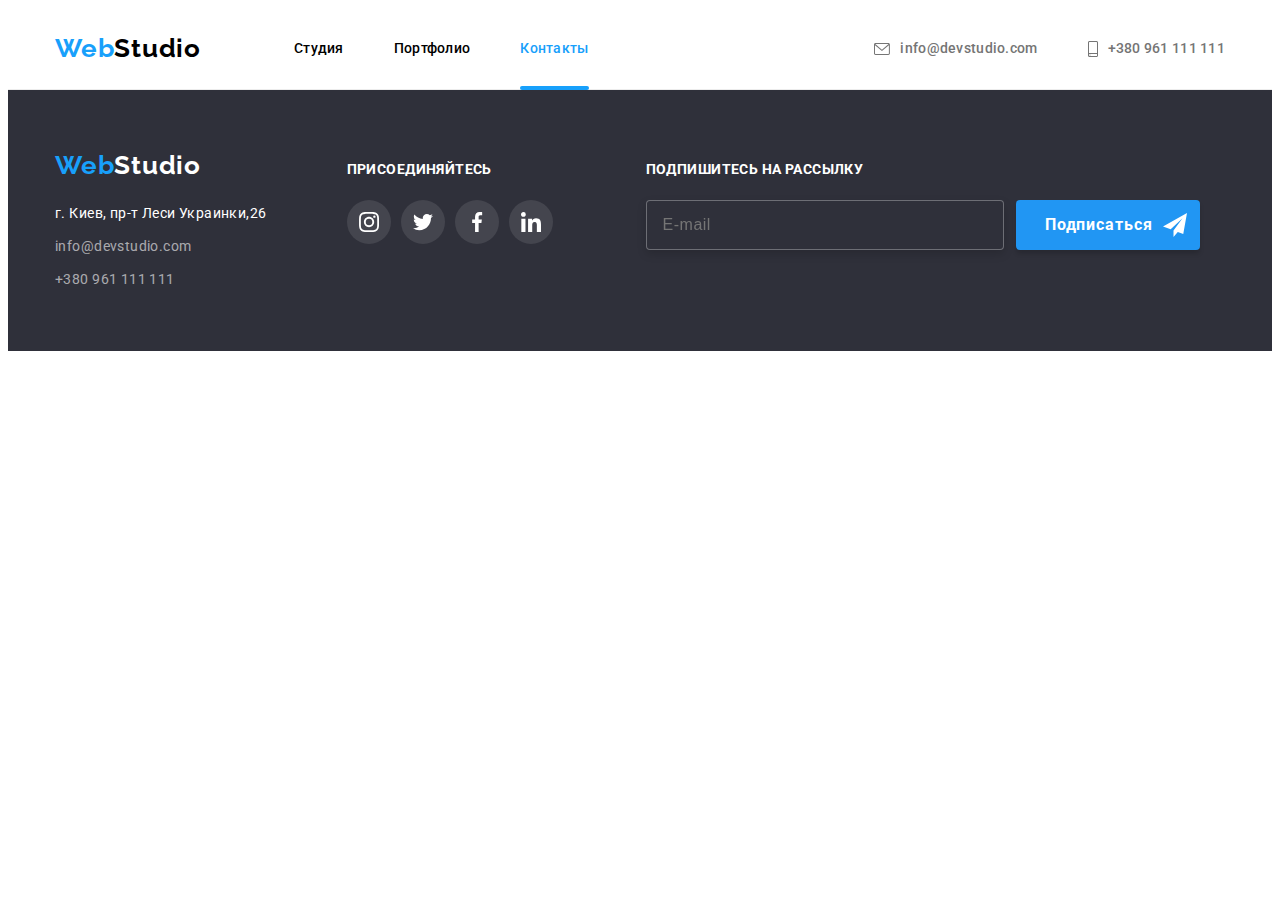
==== commit eb3a8baa: "+" ====
--- a/contacts.html
+++ b/contacts.html
@@ -14,7 +14,7 @@
     <link rel="stylesheet" href="https://cdnjs.cloudflare.com/ajax/libs/modern-normalize/1.1.0/modern-normalize.min.css"
         integrity="sha512-wpPYUAdjBVSE4KJnH1VR1HeZfpl1ub8YT/NKx4PuQ5NmX2tKuGu6U/JRp5y+Y8XG2tV+wKQpNHVUX03MfMFn9Q=="
         crossorigin="anonymous" referrerpolicy="no-referrer" />
-    <link rel="stylesheet" href="css/styles.css">
+<link rel="stylesheet" href="css/main.min.css">
 </head>
 
 <body>
@@ -23,19 +23,19 @@
         <div class="container header__container">
             <nav class="site-nav">
                 <a class="site-nav__logo" href="">Web<span class="site-nav__name">Studio</span></a>
-                <ul class="site-nav__ul">
-                    <li class="site-nav__items"><a class="site-nav__link" href="./index.html">Студия</a></li>
-                    <li class="site-nav__items"><a class="site-nav__link" href="./portfolio.html">Портфолио</a></li>
-                    <li class="site-nav__items"><a class="site-nav__link current" href="./contacts.html">Контакты</a></li>
+                <ul class="site-nav__list">
+                    <li class="site-nav__item"><a class="site-nav__link " href="./index.html">Студия</a></li>
+                    <li class="site-nav__item"><a class="site-nav__link" href="./portfolio.html">Портфолио</a></li>
+                    <li class="site-nav__item"><a class="site-nav__link current" href="./contacts.html">Контакты</a></li>
                 </ul>
             </nav>
             <ul class="contacts">
-                <li class="contacts__items"><a class="contacts__link" href="mailto:">
+                <li class="contacts__item"><a class="contacts__link" href="mailto:">
                         <svg class="contacts__envelope">
                             <use href="./images/icon.svg#icon-envelope"></use>
                         </svg>
                         info@devstudio.com</a></li>
-                <li class="contacts__items"><a class="contacts__link" href="tel:+380961111111">
+                <li class="contacts__item"><a class="contacts__link" href="tel:+380961111111">
                         <svg class="contacts__icon">
                             <use href="./images/icon.svg#icon-smartphone"></use>
                         </svg>
@@ -50,11 +50,11 @@
     <div class="container footer__box">
         <div class="footer__content">
             <a class="footer__logo" href="">Web<span class="footer__name">Studio</span></a>
-            <ul class="footer__deck">
-                <li><a class="footer__map" href="https://goo.gl/maps/biE6AmLVYoVUKn4D6" target="_blank"
-                        rel="noreferrer noopener">г. Киев, пр-т Леси Украинки,26</a></li>
-                <li><a class="footer__link" href="mailto:">info@devstudio.com</a></li>
-                <li><a class="footer__link" href="tel:+380961111111">+380 961 111 111</a></li>
+            <ul class="footer__desk">
+                <li class=" footer__item"><a class="footer__map" href="https://goo.gl/maps/biE6AmLVYoVUKn4D6"
+                        target="_blank" rel="noreferrer noopener">г. Киев, пр-т Леси Украинки,26</a></li>
+                <li class=" footer__item"><a class="footer__link" href="mailto:">info@devstudio.com</a></li>
+                <li class=" footer__item"><a class="footer__link" href="tel:+380961111111">+380 961 111 111</a></li>
             </ul>
         </div>
         <div class="footer__add">
@@ -106,7 +106,7 @@
                 <label for="mail" class="footer__label"></label>
                 <input name="email" placeholder="E-mail" class="footer__input" />
                 <button type="submit" class="footer__button">Подписаться
-                    <svg class="icon-fly">
+                    <svg class="icon__fly">
                         <use href="./images/symbol.svg#icon-fly">
                         </use>
                     </svg>
--- a/css/main.min.css
+++ b/css/main.min.css
@@ -0,0 +1,3 @@
+:root{--primary-text-color: rgba(0, 0, 0, 0.8);--titlle-text-color: #000000;--accent-color: #18a0fb;--primary-white-color: #ffffff;--team-color: #757575;--contacts-color: rgba(255, 255, 255, 0.6);--text-leng: 'Roboto', sans-serif;--secondary-text: 'Raleway', sans-serif;--button-color: #f5f4fa;--footer-color: #2f303a;--section-color: #e5e5e5;--outline-color: #eeeeee;--color-word: #212121;--gradient-color: rgba (196 196 196 1);--card-set-gap: 20px;--card-shadow: 0px 3px 1px rgba(0, 0, 0, 0.1), 0px 1px 2px rgba(0, 0, 0, 0.08),
+    0px 2px 2px rgba(0, 0, 0, 0.12);--background: rgba(47, 48, 58, 0.4);--timing-fuction: cubic-bezier(0.4, 0, 0.2, 1)}h1,h2,h3,h4,p,ul{margin:0;padding:0}img{display:block;max-width:100%}html{-webkit-box-sizing:border-box;box-sizing:border-box}*,*::before,*::after{-webkit-box-sizing:inherit;box-sizing:inherit}body{font-family:var(--text-leng)}.header{display:-webkit-box;display:-ms-flexbox;display:flex}.header{border-bottom:1px solid #ececec;padding-bottom:25px;padding-top:25px}.header .header__container{display:-webkit-box;display:-ms-flexbox;display:flex;-webkit-box-align:center;-ms-flex-align:center;align-items:center}.container{width:1200px;padding-left:15px;padding-right:15px;margin:0 auto}.site-nav{display:-webkit-box;display:-ms-flexbox;display:flex;-webkit-box-align:center;-ms-flex-align:center;align-items:center}.site-nav__logo{text-decoration:none;font-family:var(--secondary-text);font-weight:bold;font-size:26px;line-height:1.2;letter-spacing:0.03em;color:var(--accent-color);margin-right:93px}.site-nav__name{color:var(--titlle-text-color);display:-webkit-inline-box;display:-ms-inline-flexbox;display:inline-flex;-ms-flex-pack:distribute;justify-content:space-around}.site-nav__list{list-style:none;text-decoration:none;font-weight:500;font-size:14px;line-height:1.14;letter-spacing:0.02em;display:-webkit-box;display:-ms-flexbox;display:flex;-webkit-box-align:center;-ms-flex-align:center;align-items:center}.site-nav__item:not(:last-child){margin-right:50px;margin-left:auto}.site-nav__link.current{position:relative;color:var(--accent-color)}.site-nav__link.current::after{position:absolute;left:0;bottom:-34px;content:'';display:block;background-color:var(--accent-color);border-radius:2px;width:100%;height:4px}.site-nav__link{text-decoration:none;font-weight:500;font-size:14px;line-height:1.14;letter-spacing:0.02em;color:var(--titlle-text-color);-webkit-transition:color 250ms cubic-bezier(0.4, 0, 0.2, 1);transition:color 250ms cubic-bezier(0.4, 0, 0.2, 1)}.site-nav__link:hover{color:var(--accent-color)}.site-nav__link:focus{color:var(--accent-color)}.contacts{list-style:none;font-weight:500;font-size:14px;line-height:1.14;letter-spacing:0.02em;display:-webkit-box;display:-ms-flexbox;display:flex;margin-left:auto}.contacts__item:not(:last-child){margin-right:50px;margin-left:auto}.contacts__envelope{width:16px;height:12px;margin-right:10px;fill:var(--team-color);-webkit-transition:fill 250ms cubic-bezier(0.4, 0, 0.2, 1);transition:fill 250ms cubic-bezier(0.4, 0, 0.2, 1)}.contacts__icon{width:10px;height:16px;margin-right:10px;fill:var(--team-color);-webkit-transition:color 250ms cubic-bezier(0.4, 0, 0.2, 1);transition:color 250ms cubic-bezier(0.4, 0, 0.2, 1)}.contacts__link:hover svg{fill:#2196f3}.contacts__link:focus svg{fill:#2196f3}.contacts__link{text-decoration:none;font-weight:500;font-size:14px;line-height:1.14;letter-spacing:0.02em;color:var(--team-color);display:-webkit-box;display:-ms-flexbox;display:flex;-webkit-box-align:center;-ms-flex-align:center;align-items:center;-webkit-transition:color 250ms cubic-bezier(0.4, 0, 0.2, 1);transition:color 250ms cubic-bezier(0.4, 0, 0.2, 1)}.contacts__link:hover{color:var(--accent-color)}.contacts__link:focus{color:var(--accent-color)}.button{cursor:pointer;background:var(--accent-color);font-family:inherit;font-weight:bold;font-size:16px;line-height:1.9;-webkit-box-align:center;-ms-flex-align:center;align-items:center;text-align:center;color:var(--primary-white-color);border-radius:5px;padding-top:10px;padding-bottom:10px;padding-left:32px;padding-right:32px;border:none}.backdrop{position:fixed;top:0;left:0;width:100%;height:100%;background-color:rgba(0,0,0,0.2);-webkit-transition:opacity 250ms cubic-bezier(0.4, 0, 0.2, 1),visibility 250ms cubic-bezier(0.4, 0, 0.2, 1);transition:opacity 250ms cubic-bezier(0.4, 0, 0.2, 1),visibility 250ms cubic-bezier(0.4, 0, 0.2, 1)}.backdrop.is-hidden{opacity:0;pointer-events:none;visibility:hidden}.slogan{text-align:center;padding:200px;background:-webkit-gradient(linear, left top, right top, from(var(--background)), to(var(--background))),url("../images/header.jpg");background:linear-gradient(to right, var(--background), var(--background)),url("../images/header.jpg");background-repeat:no-repeat;background-position:center;background-size:cover}.slogan__name{text-transform:uppercase;font-family:var(--text-leng);font-weight:900;font-size:44px;line-height:1.4;text-align:center;color:var(--primary-white-color);margin:0 auto;width:696px;margin-bottom:30px;letter-spacing:0.06em}.modal{position:absolute;top:50%;left:50%;-webkit-transform:translate(-50%, -50%);transform:translate(-50%, -50%);background-color:var(--primary-white-color);width:528px;height:581px;border-radius:4px;padding:40px}.close{position:absolute;top:8px;right:8px;height:30px;width:30px;border-radius:50%;border:1px solid rgba(0,0,0,0.1);display:-webkit-box;display:-ms-flexbox;display:flex;-webkit-box-pack:center;-ms-flex-pack:center;justify-content:center;-webkit-box-align:center;-ms-flex-align:center;align-items:center;background-color:var(--primary-white-color);-webkit-transition:border 250ms cubic-bezier(0.4, 0, 0.2, 1);transition:border 250ms cubic-bezier(0.4, 0, 0.2, 1)}.close:hover{border:1px solid var(--accent-color)}.close:focus{border:1px solid var(--accent-color)}.close:focus svg{fill:var(--accent-color)}.close:hover svg{fill:var(--accent-color)}.modal__close{fill:var(--titlle-text-color);width:18px;height:18px;-webkit-transition:fill 250ms cubic-bezier(0.4, 0, 0.2, 1);transition:fill 250ms cubic-bezier(0.4, 0, 0.2, 1)}.form{width:100%;height:100%}.form__name{margin-bottom:12px;size:20px;line-height:1.15;letter-spacing:0.03em;text-align:center}.form__list{list-style:none}.form__item{position:relative;display:-webkit-box;display:-ms-flexbox;display:flex;-webkit-box-orient:vertical;-webkit-box-direction:normal;-ms-flex-direction:column;flex-direction:column}.form__item:not(:last-child){margin-bottom:10px}.form__checkbox{margin-top:10px;margin-bottom:30px}.form__span{position:relative}.form__label{text-align:left;size:12px;line-height:1.17;letter-spacing:0.01em;color:#757575;margin-bottom:4px}.form__icon{position:absolute;display:inline-block;top:50%;left:15px;fill:#212121;-webkit-transform:translateY(-50%);transform:translateY(-50%);-webkit-transition:fill 250ms cubic-bezier(0.4, 0, 0.2, 1);transition:fill 250ms cubic-bezier(0.4, 0, 0.2, 1)}.login{width:12px;height:12px}.tell{width:13px;height:13px}.mail{width:15px;height:12px}.form__okey{width:16px;height:15px;margin-left:52px}.form__label:focus-within>.form-icon{fill:#18a0fb}.form__input:focus-within{border:1px solid #18a0fb}.form__input{width:448px;height:40px;border:1px solid rgba(33,33,33,0.2);-webkit-box-sizing:border-box;box-sizing:border-box;border-radius:4px;padding-left:42px;-webkit-transition:border 250ms cubic-bezier(0.4, 0, 0.2, 1);transition:border 250ms cubic-bezier(0.4, 0, 0.2, 1)}.form__input:hover ~ .form__icon{fill:#18a0fb;-webkit-transition:fill 250ms cubic-bezier(0.4, 0, 0.2, 1);transition:fill 250ms cubic-bezier(0.4, 0, 0.2, 1)}.form__input:hover{border:1px solid #18a0fb;-webkit-transition:border 250ms cubic-bezier(0.4, 0, 0.2, 1);transition:border 250ms cubic-bezier(0.4, 0, 0.2, 1);outline:none}.form__input:focus{border:1px solid #18a0fb;-webkit-transition:border 250ms cubic-bezier(0.4, 0, 0.2, 1);transition:border 250ms cubic-bezier(0.4, 0, 0.2, 1);outline:none}.form__input:focus ~ .form__icon{fill:#18a0fb;-webkit-transition:fill 250ms cubic-bezier(0.4, 0, 0.2, 1);transition:fill 250ms cubic-bezier(0.4, 0, 0.2, 1)}.form__text{resize:none;border:1px solid rgba(33,33,33,0.2);-webkit-box-sizing:border-box;box-sizing:border-box;border-radius:4px;width:448px;height:120px;font-size:12px;line-height:1.16;letter-spacing:0.01em;color:rgba(117,117,117,0.5);padding-top:12px;padding-bottom:12px;padding-left:16px;padding-right:16px;-webkit-transition:border 250ms cubic-bezier(0.4, 0, 0.2, 1);transition:border 250ms cubic-bezier(0.4, 0, 0.2, 1)}.form__text:hover{border:1px solid #18a0fb;-webkit-transition:border 250ms cubic-bezier(0.4, 0, 0.2, 1);transition:border 250ms cubic-bezier(0.4, 0, 0.2, 1);outline:none}.form__text:focus{border:1px solid #18a0fb;-webkit-transition:border 250ms cubic-bezier(0.4, 0, 0.2, 1);transition:border 250ms cubic-bezier(0.4, 0, 0.2, 1);outline:none}.form__check{position:absolute;width:1px;height:1px;margin:-1px;border:0;padding:0;clip:rect(0 0 0 0);overflow:hidden}.icon__okay{display:inline-block;width:16px;height:16px;border:2px solid #212121;border-radius:4px;margin-right:8px;background-repeat:no-repeat;background-position:center}.form__check:checked+.icon__okay{border-color:#18a0fb;background-color:#18a0fb;background-image:url("../images/okay.svg");background-size:contain;background-origin:content-box;-webkit-box-sizing:border-box;box-sizing:border-box}.form__check:focus+.icon__okay{border-color:#18a0fb;-webkit-transition:background-color 250ms cubic-bezier(0.4, 0, 0.2, 1),border-color 250ms cubic-bezier(0.4, 0, 0.2, 1),backgraund-image 250ms cubic-bezier(0.4, 0, 0.2, 1);transition:background-color 250ms cubic-bezier(0.4, 0, 0.2, 1),border-color 250ms cubic-bezier(0.4, 0, 0.2, 1),backgraund-image 250ms cubic-bezier(0.4, 0, 0.2, 1)}.form__button{padding-left:56px;padding-top:10px;padding-bottom:10px;padding-right:55px;background:var(--accent-color);color:var(--primary-white-color);-webkit-box-shadow:0px 4px 4px rgba(0,0,0,0.15);box-shadow:0px 4px 4px rgba(0,0,0,0.15);border-radius:4px;-webkit-transition:-webkit-box-shadow 250ms cubic-bezier(0.4, 0, 0.2, 1);transition:-webkit-box-shadow 250ms cubic-bezier(0.4, 0, 0.2, 1);transition:box-shadow 250ms cubic-bezier(0.4, 0, 0.2, 1);transition:box-shadow 250ms cubic-bezier(0.4, 0, 0.2, 1), -webkit-box-shadow 250ms cubic-bezier(0.4, 0, 0.2, 1);font-weight:bold;font-size:16px;line-height:30px;letter-spacing:0.06em;border:none}.form__doc{color:#18a0fb;font-size:14px;line-height:24px;letter-spacing:0.03em}.form__okay{width:696px;margin:0 auto;text-align:center}.peculiarities{padding-top:94px}.peculiarities__name{line-height:1.7;color:rgba(0,0,0,0);position:absolute;width:1px;height:1px;margin:-1px;border:0;padding:0;white-space:nowrap;-webkit-clip-path:inset(100%);clip-path:inset(100%);clip:rect(0 0 0 0);overflow:hidden}.card-text{width:270px;margin-left:30px}.peculiarities__list{display:-webkit-box;display:-ms-flexbox;display:flex}.peculiarities__item{list-style:none;line-height:1.14;color:var(--titlle-text-color);width:270px}.peculiarities__item:not(:last-child){margin-right:30px}.peculiarities__thumb{height:120px;border-radius:4px;background-color:#f5f4fa;margin-bottom:30px;display:-webkit-box;display:-ms-flexbox;display:flex;-webkit-box-align:center;-ms-flex-align:center;align-items:center;-webkit-box-pack:center;-ms-flex-pack:center;justify-content:center}.peculiarities__icon{width:70px;height:70px;fill:#212121}.peculiarities__titlle{font-weight:bold;font-size:14px;line-height:1.5;text-transform:uppercase;color:var(--color-word);margin-bottom:10px}.peculiarities__text{font-size:14px;line-height:1.7;letter-spacing:0.03em;color:var(--team-color)}.applications{font-weight:bold;font-size:36px;line-height:1.16;text-align:center;letter-spacing:0.03em;padding-top:94px;padding-bottom:94px}.applications__titlle{font-weight:bold;font-size:36px;line-height:1.16;text-align:center;letter-spacing:0.03em;color:var(--color-word);margin-bottom:50px}.applications__image{position:relative}.applications__label{display:-webkit-box;display:-ms-flexbox;display:flex;-webkit-box-pack:center;-ms-flex-pack:center;justify-content:center;-webkit-box-align:center;-ms-flex-align:center;align-items:center;width:370px;height:70px;position:absolute;bottom:0;left:0;width:100%;padding-top:27px;padding-bottom:27px;background-color:rgba(47,48,58,0.8)}.applications__text{letter-spacing:0.03em;text-align:center;text-transform:uppercase;font-size:14px;color:var(--primary-white-color)}.applications__list{list-style:none;display:-webkit-box;display:-ms-flexbox;display:flex}.applications__item:not(:last-child){margin-right:30px}.team{padding-bottom:94px;padding-top:94px;background-color:var(--button-color)}.team__name{font-weight:bold;font-size:36px;line-height:1.16;letter-spacing:0.03em;width:300px;margin:auto;text-align:center;outline:1px;padding-left:0;width:1140px;margin-bottom:50px}.team__list{list-style:none;display:-webkit-box;display:-ms-flexbox;display:flex}.team__item{background-color:var(--primary-white-color);border-radius:0px 0px 4px 4px;-webkit-box-shadow:0px 1px 3px rgba(0,0,0,0.12),0px 1px 1px rgba(0,0,0,0.14),0px 2px 1px rgba(0,0,0,0.2);box-shadow:0px 1px 3px rgba(0,0,0,0.12),0px 1px 1px rgba(0,0,0,0.14),0px 2px 1px rgba(0,0,0,0.2)}.team__item:not(:last-child){margin-right:30px}.team__card{padding-top:30px;padding-bottom:30px}.team__desk{font-weight:500;font-size:16px;line-height:19px;text-align:center;letter-spacing:0.03em;color:var(--color-word);margin-bottom:10px}.team__text{font-weight:normal;font-size:16px;line-height:1.19;text-align:center;letter-spacing:0.03em;color:var(--team-color);margin-bottom:16px}.team__catalog{display:-webkit-box;display:-ms-flexbox;display:flex;-webkit-box-pack:center;-ms-flex-pack:center;justify-content:center;list-style:none}.link__note{width:44px;height:44px}.link__note:not(:last-child){margin-right:10px}.team__link{width:100%;height:100%;border-radius:50%;display:-webkit-box;display:-ms-flexbox;display:flex;-webkit-box-pack:center;-ms-flex-pack:center;justify-content:center;-webkit-box-align:center;-ms-flex-align:center;align-items:center;-webkit-transition:background-color 250ms cubic-bezier(0.4, 0, 0.2, 1);transition:background-color 250ms cubic-bezier(0.4, 0, 0.2, 1)}.team__link:focus{background-color:#2196f3}.team__link:hover{background-color:#2196f3}.team__link:hover svg{fill:#ffffff}.team__link:focus svg{fill:#ffffff}.team__icon{width:20px;height:20px;fill:#afb1b8;-webkit-transition:fill 250ms cubic-bezier(0.4, 0, 0.2, 1);transition:fill 250ms cubic-bezier(0.4, 0, 0.2, 1)}.clients{padding-top:94px;padding-bottom:94px}.clients__list{list-style:none;display:-webkit-box;display:-ms-flexbox;display:flex}.clients__name{font-size:36px;text-align:center;letter-spacing:0.03em;color:var(--color-word);text-align:center;margin-bottom:50px}.clients__item:not(:last-child){margin-right:30px}.clients__item{width:170px;height:92px}.clients__link:hover{border-color:#2196f3}.clients__link:focus{border-color:#2196f3}.clients__link:focus svg{fill:#2196f3}.clients__link:hover svg{fill:#2196f3}.clients__link{width:100%;height:100%;border:1px solid #afb1b8;border-radius:4px;display:-webkit-box;display:-ms-flexbox;display:flex;-webkit-box-align:center;-ms-flex-align:center;align-items:center;-webkit-box-pack:center;-ms-flex-pack:center;justify-content:center;-webkit-transition:border-color 250ms cubic-bezier(0.4, 0, 0.2, 1);transition:border-color 250ms cubic-bezier(0.4, 0, 0.2, 1)}.clients__icon{width:106px;height:60px;fill:#afb1b8;-webkit-transition:fill 250ms cubic-bezier(0.4, 0, 0.2, 1);transition:fill 250ms cubic-bezier(0.4, 0, 0.2, 1)}.footer{padding-top:60px;padding-bottom:60px;background-color:var(--footer-color)}.footer__box{display:-webkit-box;display:-ms-flexbox;display:flex;-webkit-box-align:baseline;-ms-flex-align:baseline;align-items:baseline}.footer__add{margin-left:80px}.footer__logo{text-decoration:none;font-family:var(--secondary-text);font-weight:bold;font-size:26px;line-height:1.2;letter-spacing:0.03em;color:var(--accent-color);margin-bottom:20px;display:block}.footer__desk{list-style:none}.footer__name{color:var(--primary-white-color)}.footer__map{text-decoration:none;font-weight:normal;font-size:14px;line-height:24px;letter-spacing:0.03em;color:var(--primary-white-color)}.footer__map:not(:last-child){margin-bottom:9px}.footer__link{text-decoration:none;font-weight:normal;font-size:14px;line-height:24px;letter-spacing:0.03em;color:var(--contacts-color)}.footer__item:not(:last-child){margin-bottom:9px}.footer__catalog{display:-webkit-box;display:-ms-flexbox;display:flex;list-style:none;-webkit-box-pack:center;-ms-flex-pack:center;justify-content:center}.footer__titlle{color:var(--primary-white-color);font-weight:bold;font-size:14px;line-height:1.5;text-transform:uppercase;letter-spacing:0.03em;margin-bottom:20px}.footer__list{width:44px;height:44px}.footer__list:not(:last-child){margin-right:10px}.footer__note{width:100%;height:100%;border-radius:50%;background:rgba(255,255,255,0.1);display:-webkit-box;display:-ms-flexbox;display:flex;-webkit-box-pack:center;-ms-flex-pack:center;justify-content:center;-webkit-box-align:center;-ms-flex-align:center;align-items:center;-webkit-transition:background-color 250ms cubic-bezier(0.4, 0, 0.2, 1);transition:background-color 250ms cubic-bezier(0.4, 0, 0.2, 1)}.footer__note:hover{background-color:#2196f3}.footer__note:focus{background-color:#2196f3}.footer__icon{width:20px;height:20px;fill:#ffffff;-webkit-transition:fill 250ms cubic-bezier(0.4, 0, 0.2, 1);transition:fill 250ms cubic-bezier(0.4, 0, 0.2, 1)}.footer__blank{list-style:none;display:-webkit-box;display:-ms-flexbox;display:flex}.footer__form{margin-left:93px}.footer__input{width:358px;height:50px;background:#2f303a;border:1px solid rgba(255,255,255,0.3);-webkit-box-sizing:border-box;box-sizing:border-box;-webkit-filter:drop-shadow(0px 4px 4px rgba(0,0,0,0.15));filter:drop-shadow(0px 4px 4px rgba(0,0,0,0.15));border-radius:4px;font-size:16px;line-height:20px;display:-webkit-box;display:-ms-flexbox;display:flex;-webkit-box-align:center;-ms-flex-align:center;align-items:center;letter-spacing:0.03em;padding-left:16px;color:rgba(255,255,255,0.6)}.footer__button{background-color:#2196f3;color:var(--primary-white-color);padding-left:29px;padding-right:13px;padding-top:10px;padding-bottom:10px;-webkit-box-shadow:0px 4px 4px rgba(0,0,0,0.15);box-shadow:0px 4px 4px rgba(0,0,0,0.15);border-radius:4px;font-weight:bold;margin-left:12px;letter-spacing:0.06em;font-size:16px;line-height:30px;cursor:pointer;font-family:inherit;display:-webkit-box;display:-ms-flexbox;display:flex;-webkit-box-align:center;-ms-flex-align:center;align-items:center;border:none;font-weight:bold}.icon__fly{width:24px;height:24px;margin-left:10px}.site-nav{list-style:none;text-decoration:none;font-weight:500;font-size:14px;line-height:1.14;letter-spacing:0.02em;display:-webkit-box;display:-ms-flexbox;display:flex;-webkit-box-align:center;-ms-flex-align:center;align-items:center}.site-nav__link.current{position:relative;color:var(--accent-color)}.div-button{margin-right:5px}.works__link{text-decoration:none;display:block;-webkit-transition:-webkit-box-shadow 250ms cubic-bezier(0.4, 0, 0.2, 1);transition:-webkit-box-shadow 250ms cubic-bezier(0.4, 0, 0.2, 1);transition:box-shadow 250ms cubic-bezier(0.4, 0, 0.2, 1);transition:box-shadow 250ms cubic-bezier(0.4, 0, 0.2, 1), -webkit-box-shadow 250ms cubic-bezier(0.4, 0, 0.2, 1)}.works__link:hover,.works__link:focus{-webkit-box-shadow:0px 1px 1px rgba(0,0,0,0.12),0px 4px 4px rgba(0,0,0,0.06),1px 4px 6px rgba(0,0,0,0.16);box-shadow:0px 1px 1px rgba(0,0,0,0.12),0px 4px 4px rgba(0,0,0,0.06),1px 4px 6px rgba(0,0,0,0.16)}.visually-hidden{color:rgba(0,0,0,0);position:absolute;width:1px;height:1px;margin:-1px;border:0;padding:0;white-space:nowrap;-webkit-clip-path:inset(100%);clip-path:inset(100%);clip:rect(0 0 0 0);overflow:hidden}.works{padding-top:94px;padding-bottom:94px}.works__button{list-style:none;display:-webkit-box;display:-ms-flexbox;display:flex;margin-bottom:50px;-webkit-box-pack:center;-ms-flex-pack:center;justify-content:center}.button__portfolio{text-decoration:none;cursor:pointer;font-weight:normal}.button__porfolio:not(:last-child){margin-right:8px}.button__link{border:none;border-radius:4px;cursor:pointer;color:var(--color-word);background-color:var(--button-color);font-family:inherit;font-weight:500;font-size:16px;line-height:1.6;text-align:center;letter-spacing:0.03em;padding-left:22px;padding-right:22px;padding-top:6px;padding-bottom:6px;-webkit-transition:color 250ms cubic-bezier(0.4, 0, 0.2, 1),background-color 250ms cubic-bezier(0.4, 0, 0.2, 1),-webkit-box-shadow 250ms cubic-bezier(0.4, 0, 0.2, 1);transition:color 250ms cubic-bezier(0.4, 0, 0.2, 1),background-color 250ms cubic-bezier(0.4, 0, 0.2, 1),-webkit-box-shadow 250ms cubic-bezier(0.4, 0, 0.2, 1);transition:color 250ms cubic-bezier(0.4, 0, 0.2, 1),background-color 250ms cubic-bezier(0.4, 0, 0.2, 1),box-shadow 250ms cubic-bezier(0.4, 0, 0.2, 1);transition:color 250ms cubic-bezier(0.4, 0, 0.2, 1),background-color 250ms cubic-bezier(0.4, 0, 0.2, 1),box-shadow 250ms cubic-bezier(0.4, 0, 0.2, 1),-webkit-box-shadow 250ms cubic-bezier(0.4, 0, 0.2, 1)}.button__link:hover{color:var(--primary-white-color);background:var(--accent-color);-webkit-box-shadow:var(--card-shadow);box-shadow:var(--card-shadow)}.button__link:focus{color:var(--primary-white-color);background:var(--accent-color);-webkit-box-shadow:var(--card-shadow);box-shadow:var(--card-shadow)}.site-nav{list-style:none;text-decoration:none;font-weight:500;font-size:14px;line-height:1.14;letter-spacing:0.02em;display:-webkit-box;display:-ms-flexbox;display:flex;-webkit-box-align:center;-ms-flex-align:center;align-items:center}.site-nav__link.current{position:relative;color:var(--accent-color)}.works__link{text-decoration:none;display:block;-webkit-transition:-webkit-box-shadow 250ms cubic-bezier(0.4, 0, 0.2, 1);transition:-webkit-box-shadow 250ms cubic-bezier(0.4, 0, 0.2, 1);transition:box-shadow 250ms cubic-bezier(0.4, 0, 0.2, 1);transition:box-shadow 250ms cubic-bezier(0.4, 0, 0.2, 1), -webkit-box-shadow 250ms cubic-bezier(0.4, 0, 0.2, 1)}.works__link:hover,.works__link:focus{-webkit-box-shadow:0px 1px 1px rgba(0,0,0,0.12),0px 4px 4px rgba(0,0,0,0.06),1px 4px 6px rgba(0,0,0,0.16);box-shadow:0px 1px 1px rgba(0,0,0,0.12),0px 4px 4px rgba(0,0,0,0.06),1px 4px 6px rgba(0,0,0,0.16)}.visually-hidden{color:rgba(0,0,0,0);position:absolute;width:1px;height:1px;margin:-1px;border:0;padding:0;white-space:nowrap;-webkit-clip-path:inset(100%);clip-path:inset(100%);clip:rect(0 0 0 0);overflow:hidden}.works{padding-top:94px;padding-bottom:94px}.works__button{list-style:none;display:-webkit-box;display:-ms-flexbox;display:flex;margin-bottom:50px;-webkit-box-pack:center;-ms-flex-pack:center;justify-content:center}.button__portfolio{text-decoration:none;cursor:pointer;font-weight:normal}.button__porfolio:not(:last-child){margin-right:8px}.button__link{border:none;border-radius:4px;cursor:pointer;color:var(--color-word);background-color:var(--button-color);font-family:inherit;font-weight:500;font-size:16px;line-height:1.6;text-align:center;letter-spacing:0.03em;padding-left:22px;padding-right:22px;padding-top:6px;padding-bottom:6px;-webkit-transition:color 250ms cubic-bezier(0.4, 0, 0.2, 1),background-color 250ms cubic-bezier(0.4, 0, 0.2, 1),-webkit-box-shadow 250ms cubic-bezier(0.4, 0, 0.2, 1);transition:color 250ms cubic-bezier(0.4, 0, 0.2, 1),background-color 250ms cubic-bezier(0.4, 0, 0.2, 1),-webkit-box-shadow 250ms cubic-bezier(0.4, 0, 0.2, 1);transition:color 250ms cubic-bezier(0.4, 0, 0.2, 1),background-color 250ms cubic-bezier(0.4, 0, 0.2, 1),box-shadow 250ms cubic-bezier(0.4, 0, 0.2, 1);transition:color 250ms cubic-bezier(0.4, 0, 0.2, 1),background-color 250ms cubic-bezier(0.4, 0, 0.2, 1),box-shadow 250ms cubic-bezier(0.4, 0, 0.2, 1),-webkit-box-shadow 250ms cubic-bezier(0.4, 0, 0.2, 1)}.button__link:hover{color:var(--primary-white-color);background:var(--accent-color);-webkit-box-shadow:var(--card-shadow);box-shadow:var(--card-shadow)}.button__link:focus{color:var(--primary-white-color);background:var(--accent-color);-webkit-box-shadow:var(--card-shadow);box-shadow:var(--card-shadow)}.works__example{list-style:none;display:-webkit-box;display:-ms-flexbox;display:flex;-ms-flex-wrap:wrap;flex-wrap:wrap;margin-top:-30px;margin-left:-30px}.works__item{margin-top:30px;margin-left:30px}.works__titlle{padding-top:20px;padding-bottom:20px;padding-left:24px;padding-right:24px;border-right:1px solid #eee;border-left:1px solid #eee;border-bottom:1px solid #eee}.works__overlay{width:100%;height:100%;padding-left:24px;padding-right:24px;padding-bottom:63px;padding-top:63px;content:'';position:absolute;background-color:rgba(33,150,243,0.9);-webkit-transform:translateY(100%);transform:translateY(100%);-webkit-transition:-webkit-transform 250ms cubic-bezier(0.4, 0, 0.2, 1);transition:-webkit-transform 250ms cubic-bezier(0.4, 0, 0.2, 1);transition:transform 250ms cubic-bezier(0.4, 0, 0.2, 1);transition:transform 250ms cubic-bezier(0.4, 0, 0.2, 1), -webkit-transform 250ms cubic-bezier(0.4, 0, 0.2, 1)}.works__text{font-size:18px;line-height:1.55;letter-spacing:0.03em;color:#ffffff}.works__photo{position:relative;overflow:hidden}.works__link:hover .works__overlay,.works__links:focus .works__overlay{-webkit-transform:translateY(0);transform:translateY(0)}.works__note{font-weight:bold;font-size:18px;line-height:2;letter-spacing:0.06em;color:#212121;margin-bottom:4px}.works__desk{font-size:16px;line-height:1.7;letter-spacing:0.03em;color:#757575}
+/*# sourceMappingURL=main.min.css.map */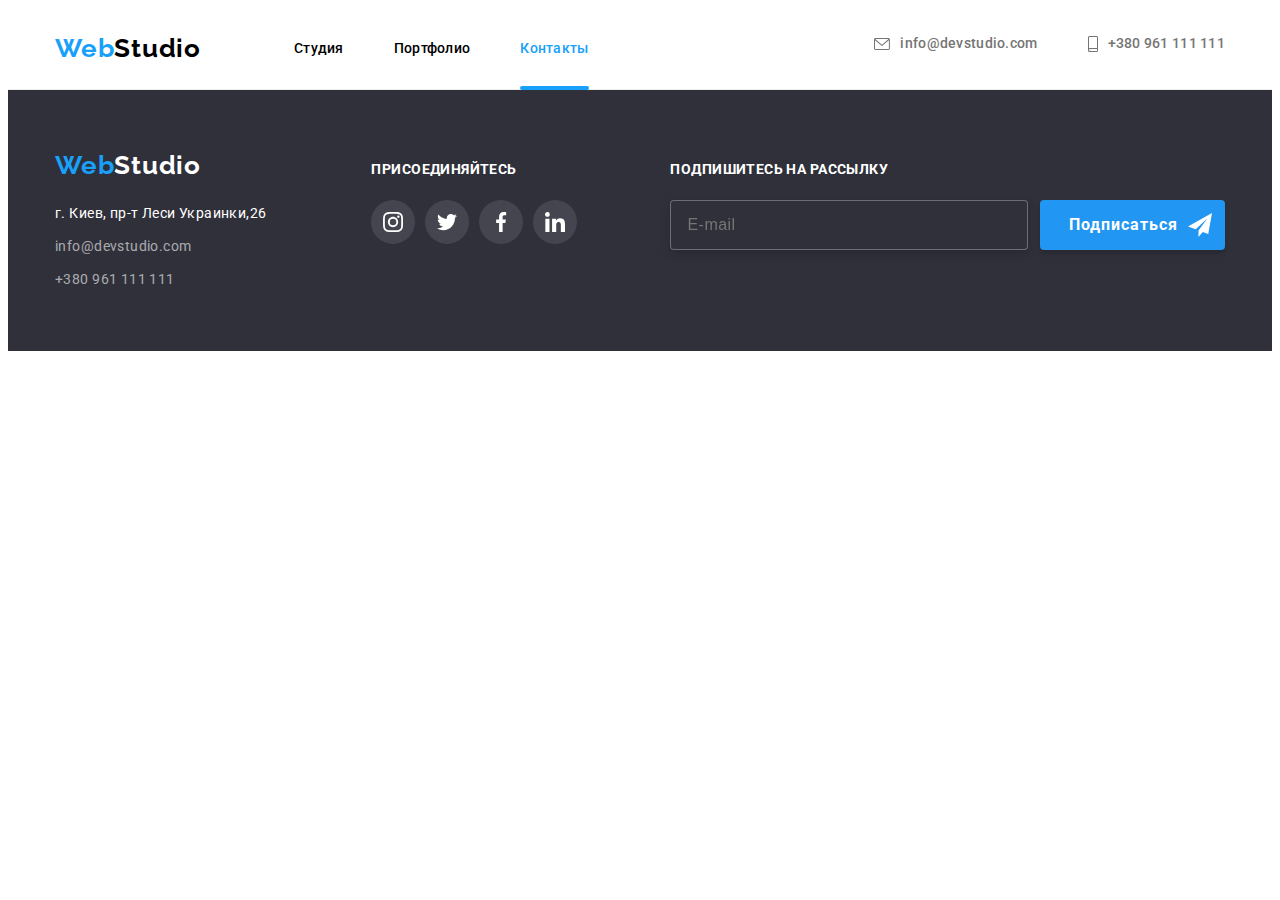
==== commit 23bfc861: "++" ====
--- a/contacts.html
+++ b/contacts.html
@@ -21,10 +21,24 @@
     <!--Шапка сайта-->
     <header class="header">
         <div class="container header__container">
+            <div class="mobile__logo">
+                <a class="site-nav__logo" href="">Web<span class="site-nav__name">Studio</span></a>
+                <button type="button" class="header__menu is__open" data-menu-open>
+                    <svg width="40" height="40">
+    
+                        <use class="header__symbol" href="./images/symboleight.svg#icon-menu_40px">
+    
+                        </use>
+                    </svg>
+    
+                </button>
+            </div>
+    
+    
+    
             <nav class="site-nav">
-                <a class="site-nav__logo" href="">Web<span class="site-nav__name">Studio</span></a>
                 <ul class="site-nav__list">
-                    <li class="site-nav__item"><a class="site-nav__link " href="./index.html">Студия</a></li>
+                    <li class="site-nav__item"><a class="site-nav__link" href="./index.html">Студия</a></li>
                     <li class="site-nav__item"><a class="site-nav__link" href="./portfolio.html">Портфолио</a></li>
                     <li class="site-nav__item"><a class="site-nav__link current" href="./contacts.html">Контакты</a></li>
                 </ul>
@@ -42,12 +56,57 @@
                         +380 961 111 111</a></li>
             </ul>
         </div>
+    
+        <div class="backdrop__menu is-hidden" data-menu>
+            <button type="button" class="menu__close" data-menu-close>
+                <svg class="menu__icon">
+                    <use href="./images/new.svg#icon-close">
+    
+                    </use>
+    
+                </svg>
+            </button>
+    
+    
+            <ul class="menu__list">
+                <li class="menu__item"><a class="menu__link " href="./index.html">Студия</a></li>
+                <li class="menu__item"><a class="menu__link" href="./portfolio.html">Портфолио</a></li>
+                <li class="menu__item"><a class="menu__link current" href="./contacts.html">Контакты</a></li>
+            </ul>
+            <div class="menu" id="menu" data-menu>
+                <ul class="mobile__contacts">
+    
+                    <li class="mobile__item"><a class="mobile__link" href="tel:+380961111111">
+    
+                            +380 961 111 111</a></li>
+                    <li class="mail__item"><a class="mail__link" href="mailto:">
+    
+                            info@devstudio.com</a></li>
+                </ul>
+                <ul class="network__list">
+                    <li class="network__item"><a class="network__link" href="#"> Instagram
+    
+                        </a></li>
+                    <li class="network__item"><a class="network__link" href="#"> Twitter
+    
+                        </a></li>
+                    <li class="network__item"><a class="network__link" href="#"> Facebook
+    
+                        </a></li>
+                    <li class="network__item"><a class="network__link" href="#"> LinkedIn
+    
+                        </a></li>
+                </ul>
+    
+            </div>
+    
+        </div>
     </header>
     
 
     <!--подвал-->
 <footer class="footer">
-    <div class="container footer__box">
+    <div class="container box">
         <div class="footer__content">
             <a class="footer__logo" href="">Web<span class="footer__name">Studio</span></a>
             <ul class="footer__desk">
@@ -100,10 +159,11 @@
                 </li>
             </ul>
         </div>
+
         <div class="footer__form">
-            <h3 class="footer__titlle form">Подпишитесь на рассылку </h3>
+            <h3 class="footer__titlle">Подпишитесь на рассылку </h3>
             <form class="footer__blank">
-                <label for="mail" class="footer__label"></label>
+
                 <input name="email" placeholder="E-mail" class="footer__input" />
                 <button type="submit" class="footer__button">Подписаться
                     <svg class="icon__fly">
--- a/css/main.min.css
+++ b/css/main.min.css
@@ -1,3 +1,3 @@
 :root{--primary-text-color: rgba(0, 0, 0, 0.8);--titlle-text-color: #000000;--accent-color: #18a0fb;--primary-white-color: #ffffff;--team-color: #757575;--contacts-color: rgba(255, 255, 255, 0.6);--text-leng: 'Roboto', sans-serif;--secondary-text: 'Raleway', sans-serif;--button-color: #f5f4fa;--footer-color: #2f303a;--section-color: #e5e5e5;--outline-color: #eeeeee;--color-word: #212121;--gradient-color: rgba (196 196 196 1);--card-set-gap: 20px;--card-shadow: 0px 3px 1px rgba(0, 0, 0, 0.1), 0px 1px 2px rgba(0, 0, 0, 0.08),
-    0px 2px 2px rgba(0, 0, 0, 0.12);--background: rgba(47, 48, 58, 0.4);--timing-fuction: cubic-bezier(0.4, 0, 0.2, 1)}h1,h2,h3,h4,p,ul{margin:0;padding:0}img{display:block;max-width:100%}html{-webkit-box-sizing:border-box;box-sizing:border-box}*,*::before,*::after{-webkit-box-sizing:inherit;box-sizing:inherit}body{font-family:var(--text-leng)}.header{display:-webkit-box;display:-ms-flexbox;display:flex}.header{border-bottom:1px solid #ececec;padding-bottom:25px;padding-top:25px}.header .header__container{display:-webkit-box;display:-ms-flexbox;display:flex;-webkit-box-align:center;-ms-flex-align:center;align-items:center}.container{width:1200px;padding-left:15px;padding-right:15px;margin:0 auto}.site-nav{display:-webkit-box;display:-ms-flexbox;display:flex;-webkit-box-align:center;-ms-flex-align:center;align-items:center}.site-nav__logo{text-decoration:none;font-family:var(--secondary-text);font-weight:bold;font-size:26px;line-height:1.2;letter-spacing:0.03em;color:var(--accent-color);margin-right:93px}.site-nav__name{color:var(--titlle-text-color);display:-webkit-inline-box;display:-ms-inline-flexbox;display:inline-flex;-ms-flex-pack:distribute;justify-content:space-around}.site-nav__list{list-style:none;text-decoration:none;font-weight:500;font-size:14px;line-height:1.14;letter-spacing:0.02em;display:-webkit-box;display:-ms-flexbox;display:flex;-webkit-box-align:center;-ms-flex-align:center;align-items:center}.site-nav__item:not(:last-child){margin-right:50px;margin-left:auto}.site-nav__link.current{position:relative;color:var(--accent-color)}.site-nav__link.current::after{position:absolute;left:0;bottom:-34px;content:'';display:block;background-color:var(--accent-color);border-radius:2px;width:100%;height:4px}.site-nav__link{text-decoration:none;font-weight:500;font-size:14px;line-height:1.14;letter-spacing:0.02em;color:var(--titlle-text-color);-webkit-transition:color 250ms cubic-bezier(0.4, 0, 0.2, 1);transition:color 250ms cubic-bezier(0.4, 0, 0.2, 1)}.site-nav__link:hover{color:var(--accent-color)}.site-nav__link:focus{color:var(--accent-color)}.contacts{list-style:none;font-weight:500;font-size:14px;line-height:1.14;letter-spacing:0.02em;display:-webkit-box;display:-ms-flexbox;display:flex;margin-left:auto}.contacts__item:not(:last-child){margin-right:50px;margin-left:auto}.contacts__envelope{width:16px;height:12px;margin-right:10px;fill:var(--team-color);-webkit-transition:fill 250ms cubic-bezier(0.4, 0, 0.2, 1);transition:fill 250ms cubic-bezier(0.4, 0, 0.2, 1)}.contacts__icon{width:10px;height:16px;margin-right:10px;fill:var(--team-color);-webkit-transition:color 250ms cubic-bezier(0.4, 0, 0.2, 1);transition:color 250ms cubic-bezier(0.4, 0, 0.2, 1)}.contacts__link:hover svg{fill:#2196f3}.contacts__link:focus svg{fill:#2196f3}.contacts__link{text-decoration:none;font-weight:500;font-size:14px;line-height:1.14;letter-spacing:0.02em;color:var(--team-color);display:-webkit-box;display:-ms-flexbox;display:flex;-webkit-box-align:center;-ms-flex-align:center;align-items:center;-webkit-transition:color 250ms cubic-bezier(0.4, 0, 0.2, 1);transition:color 250ms cubic-bezier(0.4, 0, 0.2, 1)}.contacts__link:hover{color:var(--accent-color)}.contacts__link:focus{color:var(--accent-color)}.button{cursor:pointer;background:var(--accent-color);font-family:inherit;font-weight:bold;font-size:16px;line-height:1.9;-webkit-box-align:center;-ms-flex-align:center;align-items:center;text-align:center;color:var(--primary-white-color);border-radius:5px;padding-top:10px;padding-bottom:10px;padding-left:32px;padding-right:32px;border:none}.backdrop{position:fixed;top:0;left:0;width:100%;height:100%;background-color:rgba(0,0,0,0.2);-webkit-transition:opacity 250ms cubic-bezier(0.4, 0, 0.2, 1),visibility 250ms cubic-bezier(0.4, 0, 0.2, 1);transition:opacity 250ms cubic-bezier(0.4, 0, 0.2, 1),visibility 250ms cubic-bezier(0.4, 0, 0.2, 1)}.backdrop.is-hidden{opacity:0;pointer-events:none;visibility:hidden}.slogan{text-align:center;padding:200px;background:-webkit-gradient(linear, left top, right top, from(var(--background)), to(var(--background))),url("../images/header.jpg");background:linear-gradient(to right, var(--background), var(--background)),url("../images/header.jpg");background-repeat:no-repeat;background-position:center;background-size:cover}.slogan__name{text-transform:uppercase;font-family:var(--text-leng);font-weight:900;font-size:44px;line-height:1.4;text-align:center;color:var(--primary-white-color);margin:0 auto;width:696px;margin-bottom:30px;letter-spacing:0.06em}.modal{position:absolute;top:50%;left:50%;-webkit-transform:translate(-50%, -50%);transform:translate(-50%, -50%);background-color:var(--primary-white-color);width:528px;height:581px;border-radius:4px;padding:40px}.close{position:absolute;top:8px;right:8px;height:30px;width:30px;border-radius:50%;border:1px solid rgba(0,0,0,0.1);display:-webkit-box;display:-ms-flexbox;display:flex;-webkit-box-pack:center;-ms-flex-pack:center;justify-content:center;-webkit-box-align:center;-ms-flex-align:center;align-items:center;background-color:var(--primary-white-color);-webkit-transition:border 250ms cubic-bezier(0.4, 0, 0.2, 1);transition:border 250ms cubic-bezier(0.4, 0, 0.2, 1)}.close:hover{border:1px solid var(--accent-color)}.close:focus{border:1px solid var(--accent-color)}.close:focus svg{fill:var(--accent-color)}.close:hover svg{fill:var(--accent-color)}.modal__close{fill:var(--titlle-text-color);width:18px;height:18px;-webkit-transition:fill 250ms cubic-bezier(0.4, 0, 0.2, 1);transition:fill 250ms cubic-bezier(0.4, 0, 0.2, 1)}.form{width:100%;height:100%}.form__name{margin-bottom:12px;size:20px;line-height:1.15;letter-spacing:0.03em;text-align:center}.form__list{list-style:none}.form__item{position:relative;display:-webkit-box;display:-ms-flexbox;display:flex;-webkit-box-orient:vertical;-webkit-box-direction:normal;-ms-flex-direction:column;flex-direction:column}.form__item:not(:last-child){margin-bottom:10px}.form__checkbox{margin-top:10px;margin-bottom:30px}.form__span{position:relative}.form__label{text-align:left;size:12px;line-height:1.17;letter-spacing:0.01em;color:#757575;margin-bottom:4px}.form__icon{position:absolute;display:inline-block;top:50%;left:15px;fill:#212121;-webkit-transform:translateY(-50%);transform:translateY(-50%);-webkit-transition:fill 250ms cubic-bezier(0.4, 0, 0.2, 1);transition:fill 250ms cubic-bezier(0.4, 0, 0.2, 1)}.login{width:12px;height:12px}.tell{width:13px;height:13px}.mail{width:15px;height:12px}.form__okey{width:16px;height:15px;margin-left:52px}.form__label:focus-within>.form-icon{fill:#18a0fb}.form__input:focus-within{border:1px solid #18a0fb}.form__input{width:448px;height:40px;border:1px solid rgba(33,33,33,0.2);-webkit-box-sizing:border-box;box-sizing:border-box;border-radius:4px;padding-left:42px;-webkit-transition:border 250ms cubic-bezier(0.4, 0, 0.2, 1);transition:border 250ms cubic-bezier(0.4, 0, 0.2, 1)}.form__input:hover ~ .form__icon{fill:#18a0fb;-webkit-transition:fill 250ms cubic-bezier(0.4, 0, 0.2, 1);transition:fill 250ms cubic-bezier(0.4, 0, 0.2, 1)}.form__input:hover{border:1px solid #18a0fb;-webkit-transition:border 250ms cubic-bezier(0.4, 0, 0.2, 1);transition:border 250ms cubic-bezier(0.4, 0, 0.2, 1);outline:none}.form__input:focus{border:1px solid #18a0fb;-webkit-transition:border 250ms cubic-bezier(0.4, 0, 0.2, 1);transition:border 250ms cubic-bezier(0.4, 0, 0.2, 1);outline:none}.form__input:focus ~ .form__icon{fill:#18a0fb;-webkit-transition:fill 250ms cubic-bezier(0.4, 0, 0.2, 1);transition:fill 250ms cubic-bezier(0.4, 0, 0.2, 1)}.form__text{resize:none;border:1px solid rgba(33,33,33,0.2);-webkit-box-sizing:border-box;box-sizing:border-box;border-radius:4px;width:448px;height:120px;font-size:12px;line-height:1.16;letter-spacing:0.01em;color:rgba(117,117,117,0.5);padding-top:12px;padding-bottom:12px;padding-left:16px;padding-right:16px;-webkit-transition:border 250ms cubic-bezier(0.4, 0, 0.2, 1);transition:border 250ms cubic-bezier(0.4, 0, 0.2, 1)}.form__text:hover{border:1px solid #18a0fb;-webkit-transition:border 250ms cubic-bezier(0.4, 0, 0.2, 1);transition:border 250ms cubic-bezier(0.4, 0, 0.2, 1);outline:none}.form__text:focus{border:1px solid #18a0fb;-webkit-transition:border 250ms cubic-bezier(0.4, 0, 0.2, 1);transition:border 250ms cubic-bezier(0.4, 0, 0.2, 1);outline:none}.form__check{position:absolute;width:1px;height:1px;margin:-1px;border:0;padding:0;clip:rect(0 0 0 0);overflow:hidden}.icon__okay{display:inline-block;width:16px;height:16px;border:2px solid #212121;border-radius:4px;margin-right:8px;background-repeat:no-repeat;background-position:center}.form__check:checked+.icon__okay{border-color:#18a0fb;background-color:#18a0fb;background-image:url("../images/okay.svg");background-size:contain;background-origin:content-box;-webkit-box-sizing:border-box;box-sizing:border-box}.form__check:focus+.icon__okay{border-color:#18a0fb;-webkit-transition:background-color 250ms cubic-bezier(0.4, 0, 0.2, 1),border-color 250ms cubic-bezier(0.4, 0, 0.2, 1),backgraund-image 250ms cubic-bezier(0.4, 0, 0.2, 1);transition:background-color 250ms cubic-bezier(0.4, 0, 0.2, 1),border-color 250ms cubic-bezier(0.4, 0, 0.2, 1),backgraund-image 250ms cubic-bezier(0.4, 0, 0.2, 1)}.form__button{padding-left:56px;padding-top:10px;padding-bottom:10px;padding-right:55px;background:var(--accent-color);color:var(--primary-white-color);-webkit-box-shadow:0px 4px 4px rgba(0,0,0,0.15);box-shadow:0px 4px 4px rgba(0,0,0,0.15);border-radius:4px;-webkit-transition:-webkit-box-shadow 250ms cubic-bezier(0.4, 0, 0.2, 1);transition:-webkit-box-shadow 250ms cubic-bezier(0.4, 0, 0.2, 1);transition:box-shadow 250ms cubic-bezier(0.4, 0, 0.2, 1);transition:box-shadow 250ms cubic-bezier(0.4, 0, 0.2, 1), -webkit-box-shadow 250ms cubic-bezier(0.4, 0, 0.2, 1);font-weight:bold;font-size:16px;line-height:30px;letter-spacing:0.06em;border:none}.form__doc{color:#18a0fb;font-size:14px;line-height:24px;letter-spacing:0.03em}.form__okay{width:696px;margin:0 auto;text-align:center}.peculiarities{padding-top:94px}.peculiarities__name{line-height:1.7;color:rgba(0,0,0,0);position:absolute;width:1px;height:1px;margin:-1px;border:0;padding:0;white-space:nowrap;-webkit-clip-path:inset(100%);clip-path:inset(100%);clip:rect(0 0 0 0);overflow:hidden}.card-text{width:270px;margin-left:30px}.peculiarities__list{display:-webkit-box;display:-ms-flexbox;display:flex}.peculiarities__item{list-style:none;line-height:1.14;color:var(--titlle-text-color);width:270px}.peculiarities__item:not(:last-child){margin-right:30px}.peculiarities__thumb{height:120px;border-radius:4px;background-color:#f5f4fa;margin-bottom:30px;display:-webkit-box;display:-ms-flexbox;display:flex;-webkit-box-align:center;-ms-flex-align:center;align-items:center;-webkit-box-pack:center;-ms-flex-pack:center;justify-content:center}.peculiarities__icon{width:70px;height:70px;fill:#212121}.peculiarities__titlle{font-weight:bold;font-size:14px;line-height:1.5;text-transform:uppercase;color:var(--color-word);margin-bottom:10px}.peculiarities__text{font-size:14px;line-height:1.7;letter-spacing:0.03em;color:var(--team-color)}.applications{font-weight:bold;font-size:36px;line-height:1.16;text-align:center;letter-spacing:0.03em;padding-top:94px;padding-bottom:94px}.applications__titlle{font-weight:bold;font-size:36px;line-height:1.16;text-align:center;letter-spacing:0.03em;color:var(--color-word);margin-bottom:50px}.applications__image{position:relative}.applications__label{display:-webkit-box;display:-ms-flexbox;display:flex;-webkit-box-pack:center;-ms-flex-pack:center;justify-content:center;-webkit-box-align:center;-ms-flex-align:center;align-items:center;width:370px;height:70px;position:absolute;bottom:0;left:0;width:100%;padding-top:27px;padding-bottom:27px;background-color:rgba(47,48,58,0.8)}.applications__text{letter-spacing:0.03em;text-align:center;text-transform:uppercase;font-size:14px;color:var(--primary-white-color)}.applications__list{list-style:none;display:-webkit-box;display:-ms-flexbox;display:flex}.applications__item:not(:last-child){margin-right:30px}.team{padding-bottom:94px;padding-top:94px;background-color:var(--button-color)}.team__name{font-weight:bold;font-size:36px;line-height:1.16;letter-spacing:0.03em;width:300px;margin:auto;text-align:center;outline:1px;padding-left:0;width:1140px;margin-bottom:50px}.team__list{list-style:none;display:-webkit-box;display:-ms-flexbox;display:flex}.team__item{background-color:var(--primary-white-color);border-radius:0px 0px 4px 4px;-webkit-box-shadow:0px 1px 3px rgba(0,0,0,0.12),0px 1px 1px rgba(0,0,0,0.14),0px 2px 1px rgba(0,0,0,0.2);box-shadow:0px 1px 3px rgba(0,0,0,0.12),0px 1px 1px rgba(0,0,0,0.14),0px 2px 1px rgba(0,0,0,0.2)}.team__item:not(:last-child){margin-right:30px}.team__card{padding-top:30px;padding-bottom:30px}.team__desk{font-weight:500;font-size:16px;line-height:19px;text-align:center;letter-spacing:0.03em;color:var(--color-word);margin-bottom:10px}.team__text{font-weight:normal;font-size:16px;line-height:1.19;text-align:center;letter-spacing:0.03em;color:var(--team-color);margin-bottom:16px}.team__catalog{display:-webkit-box;display:-ms-flexbox;display:flex;-webkit-box-pack:center;-ms-flex-pack:center;justify-content:center;list-style:none}.link__note{width:44px;height:44px}.link__note:not(:last-child){margin-right:10px}.team__link{width:100%;height:100%;border-radius:50%;display:-webkit-box;display:-ms-flexbox;display:flex;-webkit-box-pack:center;-ms-flex-pack:center;justify-content:center;-webkit-box-align:center;-ms-flex-align:center;align-items:center;-webkit-transition:background-color 250ms cubic-bezier(0.4, 0, 0.2, 1);transition:background-color 250ms cubic-bezier(0.4, 0, 0.2, 1)}.team__link:focus{background-color:#2196f3}.team__link:hover{background-color:#2196f3}.team__link:hover svg{fill:#ffffff}.team__link:focus svg{fill:#ffffff}.team__icon{width:20px;height:20px;fill:#afb1b8;-webkit-transition:fill 250ms cubic-bezier(0.4, 0, 0.2, 1);transition:fill 250ms cubic-bezier(0.4, 0, 0.2, 1)}.clients{padding-top:94px;padding-bottom:94px}.clients__list{list-style:none;display:-webkit-box;display:-ms-flexbox;display:flex}.clients__name{font-size:36px;text-align:center;letter-spacing:0.03em;color:var(--color-word);text-align:center;margin-bottom:50px}.clients__item:not(:last-child){margin-right:30px}.clients__item{width:170px;height:92px}.clients__link:hover{border-color:#2196f3}.clients__link:focus{border-color:#2196f3}.clients__link:focus svg{fill:#2196f3}.clients__link:hover svg{fill:#2196f3}.clients__link{width:100%;height:100%;border:1px solid #afb1b8;border-radius:4px;display:-webkit-box;display:-ms-flexbox;display:flex;-webkit-box-align:center;-ms-flex-align:center;align-items:center;-webkit-box-pack:center;-ms-flex-pack:center;justify-content:center;-webkit-transition:border-color 250ms cubic-bezier(0.4, 0, 0.2, 1);transition:border-color 250ms cubic-bezier(0.4, 0, 0.2, 1)}.clients__icon{width:106px;height:60px;fill:#afb1b8;-webkit-transition:fill 250ms cubic-bezier(0.4, 0, 0.2, 1);transition:fill 250ms cubic-bezier(0.4, 0, 0.2, 1)}.footer{padding-top:60px;padding-bottom:60px;background-color:var(--footer-color)}.footer__box{display:-webkit-box;display:-ms-flexbox;display:flex;-webkit-box-align:baseline;-ms-flex-align:baseline;align-items:baseline}.footer__add{margin-left:80px}.footer__logo{text-decoration:none;font-family:var(--secondary-text);font-weight:bold;font-size:26px;line-height:1.2;letter-spacing:0.03em;color:var(--accent-color);margin-bottom:20px;display:block}.footer__desk{list-style:none}.footer__name{color:var(--primary-white-color)}.footer__map{text-decoration:none;font-weight:normal;font-size:14px;line-height:24px;letter-spacing:0.03em;color:var(--primary-white-color)}.footer__map:not(:last-child){margin-bottom:9px}.footer__link{text-decoration:none;font-weight:normal;font-size:14px;line-height:24px;letter-spacing:0.03em;color:var(--contacts-color)}.footer__item:not(:last-child){margin-bottom:9px}.footer__catalog{display:-webkit-box;display:-ms-flexbox;display:flex;list-style:none;-webkit-box-pack:center;-ms-flex-pack:center;justify-content:center}.footer__titlle{color:var(--primary-white-color);font-weight:bold;font-size:14px;line-height:1.5;text-transform:uppercase;letter-spacing:0.03em;margin-bottom:20px}.footer__list{width:44px;height:44px}.footer__list:not(:last-child){margin-right:10px}.footer__note{width:100%;height:100%;border-radius:50%;background:rgba(255,255,255,0.1);display:-webkit-box;display:-ms-flexbox;display:flex;-webkit-box-pack:center;-ms-flex-pack:center;justify-content:center;-webkit-box-align:center;-ms-flex-align:center;align-items:center;-webkit-transition:background-color 250ms cubic-bezier(0.4, 0, 0.2, 1);transition:background-color 250ms cubic-bezier(0.4, 0, 0.2, 1)}.footer__note:hover{background-color:#2196f3}.footer__note:focus{background-color:#2196f3}.footer__icon{width:20px;height:20px;fill:#ffffff;-webkit-transition:fill 250ms cubic-bezier(0.4, 0, 0.2, 1);transition:fill 250ms cubic-bezier(0.4, 0, 0.2, 1)}.footer__blank{list-style:none;display:-webkit-box;display:-ms-flexbox;display:flex}.footer__form{margin-left:93px}.footer__input{width:358px;height:50px;background:#2f303a;border:1px solid rgba(255,255,255,0.3);-webkit-box-sizing:border-box;box-sizing:border-box;-webkit-filter:drop-shadow(0px 4px 4px rgba(0,0,0,0.15));filter:drop-shadow(0px 4px 4px rgba(0,0,0,0.15));border-radius:4px;font-size:16px;line-height:20px;display:-webkit-box;display:-ms-flexbox;display:flex;-webkit-box-align:center;-ms-flex-align:center;align-items:center;letter-spacing:0.03em;padding-left:16px;color:rgba(255,255,255,0.6)}.footer__button{background-color:#2196f3;color:var(--primary-white-color);padding-left:29px;padding-right:13px;padding-top:10px;padding-bottom:10px;-webkit-box-shadow:0px 4px 4px rgba(0,0,0,0.15);box-shadow:0px 4px 4px rgba(0,0,0,0.15);border-radius:4px;font-weight:bold;margin-left:12px;letter-spacing:0.06em;font-size:16px;line-height:30px;cursor:pointer;font-family:inherit;display:-webkit-box;display:-ms-flexbox;display:flex;-webkit-box-align:center;-ms-flex-align:center;align-items:center;border:none;font-weight:bold}.icon__fly{width:24px;height:24px;margin-left:10px}.site-nav{list-style:none;text-decoration:none;font-weight:500;font-size:14px;line-height:1.14;letter-spacing:0.02em;display:-webkit-box;display:-ms-flexbox;display:flex;-webkit-box-align:center;-ms-flex-align:center;align-items:center}.site-nav__link.current{position:relative;color:var(--accent-color)}.div-button{margin-right:5px}.works__link{text-decoration:none;display:block;-webkit-transition:-webkit-box-shadow 250ms cubic-bezier(0.4, 0, 0.2, 1);transition:-webkit-box-shadow 250ms cubic-bezier(0.4, 0, 0.2, 1);transition:box-shadow 250ms cubic-bezier(0.4, 0, 0.2, 1);transition:box-shadow 250ms cubic-bezier(0.4, 0, 0.2, 1), -webkit-box-shadow 250ms cubic-bezier(0.4, 0, 0.2, 1)}.works__link:hover,.works__link:focus{-webkit-box-shadow:0px 1px 1px rgba(0,0,0,0.12),0px 4px 4px rgba(0,0,0,0.06),1px 4px 6px rgba(0,0,0,0.16);box-shadow:0px 1px 1px rgba(0,0,0,0.12),0px 4px 4px rgba(0,0,0,0.06),1px 4px 6px rgba(0,0,0,0.16)}.visually-hidden{color:rgba(0,0,0,0);position:absolute;width:1px;height:1px;margin:-1px;border:0;padding:0;white-space:nowrap;-webkit-clip-path:inset(100%);clip-path:inset(100%);clip:rect(0 0 0 0);overflow:hidden}.works{padding-top:94px;padding-bottom:94px}.works__button{list-style:none;display:-webkit-box;display:-ms-flexbox;display:flex;margin-bottom:50px;-webkit-box-pack:center;-ms-flex-pack:center;justify-content:center}.button__portfolio{text-decoration:none;cursor:pointer;font-weight:normal}.button__porfolio:not(:last-child){margin-right:8px}.button__link{border:none;border-radius:4px;cursor:pointer;color:var(--color-word);background-color:var(--button-color);font-family:inherit;font-weight:500;font-size:16px;line-height:1.6;text-align:center;letter-spacing:0.03em;padding-left:22px;padding-right:22px;padding-top:6px;padding-bottom:6px;-webkit-transition:color 250ms cubic-bezier(0.4, 0, 0.2, 1),background-color 250ms cubic-bezier(0.4, 0, 0.2, 1),-webkit-box-shadow 250ms cubic-bezier(0.4, 0, 0.2, 1);transition:color 250ms cubic-bezier(0.4, 0, 0.2, 1),background-color 250ms cubic-bezier(0.4, 0, 0.2, 1),-webkit-box-shadow 250ms cubic-bezier(0.4, 0, 0.2, 1);transition:color 250ms cubic-bezier(0.4, 0, 0.2, 1),background-color 250ms cubic-bezier(0.4, 0, 0.2, 1),box-shadow 250ms cubic-bezier(0.4, 0, 0.2, 1);transition:color 250ms cubic-bezier(0.4, 0, 0.2, 1),background-color 250ms cubic-bezier(0.4, 0, 0.2, 1),box-shadow 250ms cubic-bezier(0.4, 0, 0.2, 1),-webkit-box-shadow 250ms cubic-bezier(0.4, 0, 0.2, 1)}.button__link:hover{color:var(--primary-white-color);background:var(--accent-color);-webkit-box-shadow:var(--card-shadow);box-shadow:var(--card-shadow)}.button__link:focus{color:var(--primary-white-color);background:var(--accent-color);-webkit-box-shadow:var(--card-shadow);box-shadow:var(--card-shadow)}.site-nav{list-style:none;text-decoration:none;font-weight:500;font-size:14px;line-height:1.14;letter-spacing:0.02em;display:-webkit-box;display:-ms-flexbox;display:flex;-webkit-box-align:center;-ms-flex-align:center;align-items:center}.site-nav__link.current{position:relative;color:var(--accent-color)}.works__link{text-decoration:none;display:block;-webkit-transition:-webkit-box-shadow 250ms cubic-bezier(0.4, 0, 0.2, 1);transition:-webkit-box-shadow 250ms cubic-bezier(0.4, 0, 0.2, 1);transition:box-shadow 250ms cubic-bezier(0.4, 0, 0.2, 1);transition:box-shadow 250ms cubic-bezier(0.4, 0, 0.2, 1), -webkit-box-shadow 250ms cubic-bezier(0.4, 0, 0.2, 1)}.works__link:hover,.works__link:focus{-webkit-box-shadow:0px 1px 1px rgba(0,0,0,0.12),0px 4px 4px rgba(0,0,0,0.06),1px 4px 6px rgba(0,0,0,0.16);box-shadow:0px 1px 1px rgba(0,0,0,0.12),0px 4px 4px rgba(0,0,0,0.06),1px 4px 6px rgba(0,0,0,0.16)}.visually-hidden{color:rgba(0,0,0,0);position:absolute;width:1px;height:1px;margin:-1px;border:0;padding:0;white-space:nowrap;-webkit-clip-path:inset(100%);clip-path:inset(100%);clip:rect(0 0 0 0);overflow:hidden}.works{padding-top:94px;padding-bottom:94px}.works__button{list-style:none;display:-webkit-box;display:-ms-flexbox;display:flex;margin-bottom:50px;-webkit-box-pack:center;-ms-flex-pack:center;justify-content:center}.button__portfolio{text-decoration:none;cursor:pointer;font-weight:normal}.button__porfolio:not(:last-child){margin-right:8px}.button__link{border:none;border-radius:4px;cursor:pointer;color:var(--color-word);background-color:var(--button-color);font-family:inherit;font-weight:500;font-size:16px;line-height:1.6;text-align:center;letter-spacing:0.03em;padding-left:22px;padding-right:22px;padding-top:6px;padding-bottom:6px;-webkit-transition:color 250ms cubic-bezier(0.4, 0, 0.2, 1),background-color 250ms cubic-bezier(0.4, 0, 0.2, 1),-webkit-box-shadow 250ms cubic-bezier(0.4, 0, 0.2, 1);transition:color 250ms cubic-bezier(0.4, 0, 0.2, 1),background-color 250ms cubic-bezier(0.4, 0, 0.2, 1),-webkit-box-shadow 250ms cubic-bezier(0.4, 0, 0.2, 1);transition:color 250ms cubic-bezier(0.4, 0, 0.2, 1),background-color 250ms cubic-bezier(0.4, 0, 0.2, 1),box-shadow 250ms cubic-bezier(0.4, 0, 0.2, 1);transition:color 250ms cubic-bezier(0.4, 0, 0.2, 1),background-color 250ms cubic-bezier(0.4, 0, 0.2, 1),box-shadow 250ms cubic-bezier(0.4, 0, 0.2, 1),-webkit-box-shadow 250ms cubic-bezier(0.4, 0, 0.2, 1)}.button__link:hover{color:var(--primary-white-color);background:var(--accent-color);-webkit-box-shadow:var(--card-shadow);box-shadow:var(--card-shadow)}.button__link:focus{color:var(--primary-white-color);background:var(--accent-color);-webkit-box-shadow:var(--card-shadow);box-shadow:var(--card-shadow)}.works__example{list-style:none;display:-webkit-box;display:-ms-flexbox;display:flex;-ms-flex-wrap:wrap;flex-wrap:wrap;margin-top:-30px;margin-left:-30px}.works__item{margin-top:30px;margin-left:30px}.works__titlle{padding-top:20px;padding-bottom:20px;padding-left:24px;padding-right:24px;border-right:1px solid #eee;border-left:1px solid #eee;border-bottom:1px solid #eee}.works__overlay{width:100%;height:100%;padding-left:24px;padding-right:24px;padding-bottom:63px;padding-top:63px;content:'';position:absolute;background-color:rgba(33,150,243,0.9);-webkit-transform:translateY(100%);transform:translateY(100%);-webkit-transition:-webkit-transform 250ms cubic-bezier(0.4, 0, 0.2, 1);transition:-webkit-transform 250ms cubic-bezier(0.4, 0, 0.2, 1);transition:transform 250ms cubic-bezier(0.4, 0, 0.2, 1);transition:transform 250ms cubic-bezier(0.4, 0, 0.2, 1), -webkit-transform 250ms cubic-bezier(0.4, 0, 0.2, 1)}.works__text{font-size:18px;line-height:1.55;letter-spacing:0.03em;color:#ffffff}.works__photo{position:relative;overflow:hidden}.works__link:hover .works__overlay,.works__links:focus .works__overlay{-webkit-transform:translateY(0);transform:translateY(0)}.works__note{font-weight:bold;font-size:18px;line-height:2;letter-spacing:0.06em;color:#212121;margin-bottom:4px}.works__desk{font-size:16px;line-height:1.7;letter-spacing:0.03em;color:#757575}
+    0px 2px 2px rgba(0, 0, 0, 0.12);--background: rgba(47, 48, 58, 0.4);--timing-fuction: cubic-bezier(0.4, 0, 0.2, 1)}h1,h2,h3,h4,p,ul{margin:0;padding:0}img{display:block;max-width:100%}html{-webkit-box-sizing:border-box;box-sizing:border-box}*,*::before,*::after{-webkit-box-sizing:inherit;box-sizing:inherit}body{font-family:var(--text-leng)}.header{border-bottom:1px solid #ececec;padding-bottom:25px;padding-top:25px;position:relative}@media screen and (min-width: 768px){.header{display:-webkit-box;display:-ms-flexbox;display:flex;-webkit-box-align:center;-ms-flex-align:center;align-items:center}}@media screen and (min-width: 768px){.header .header__container{display:-webkit-box;display:-ms-flexbox;display:flex;-webkit-box-align:center;-ms-flex-align:center;align-items:center}}.container{padding-left:15px;padding-right:15px;margin:0 auto}@media screen and (min-width: 480px){.container{width:480px}}@media screen and (min-width: 768px){.container{width:768px}}@media screen and (min-width: 1200px){.container{width:1200px}}.mobile__logo{display:-webkit-box;display:-ms-flexbox;display:flex;-webkit-box-pack:justify;-ms-flex-pack:justify;justify-content:space-between}@media screen and (min-width: 768px){.mobile__logo{margin-right:93px}}.site-nav{display:none}@media screen and (min-width: 768px){.site-nav{display:block}}.site-nav__logo{text-decoration:none;font-family:var(--secondary-text);font-weight:bold;font-size:26px;line-height:1.2;letter-spacing:0.03em;color:var(--accent-color)}.site-nav__name{color:var(--titlle-text-color);display:-webkit-inline-box;display:-ms-inline-flexbox;display:inline-flex;-ms-flex-pack:distribute;justify-content:space-around}@media screen and (min-width: 768px){.site-nav__list{list-style:none;text-decoration:none;font-weight:500;font-size:14px;line-height:1.14;letter-spacing:0.02em;display:-webkit-box;display:-ms-flexbox;display:flex;-webkit-box-align:center;-ms-flex-align:center;align-items:center}}.site-nav__item:not(:last-child){margin-right:50px;margin-left:auto}@media screen and (min-width: 480px){.site-nav__link.current{position:relative;color:var(--accent-color)}}@media screen and (min-width: 480px){.site-nav__link.current::after{position:absolute;left:0;bottom:-34px;content:'';display:block;background-color:var(--accent-color);border-radius:2px;width:100%;height:4px}}.site-nav__link{text-decoration:none;font-weight:500;font-size:14px;line-height:1.14;letter-spacing:0.02em;color:var(--titlle-text-color);-webkit-transition:color 250ms cubic-bezier(0.4, 0, 0.2, 1);transition:color 250ms cubic-bezier(0.4, 0, 0.2, 1)}.site-nav__link:hover,.site-nav__link:focus{color:var(--accent-color)}.contacts{list-style:none;font-weight:500;font-size:14px;line-height:1.14;letter-spacing:0.02em;display:none}@media screen and (min-width: 768px){.contacts{display:block;margin-left:auto}}@media screen and (min-width: 1200px){.contacts{display:-webkit-box;display:-ms-flexbox;display:flex}}.contacts__item:not(:last-child){margin-bottom:10px}@media screen and (min-width: 1200px){.contacts__item:not(:last-child){margin-right:50px;margin-left:auto}}.contacts__envelope{width:16px;height:12px;margin-right:10px;fill:var(--team-color);-webkit-transition:fill 250ms cubic-bezier(0.4, 0, 0.2, 1);transition:fill 250ms cubic-bezier(0.4, 0, 0.2, 1)}.contacts__icon{width:10px;height:16px;margin-right:10px;fill:var(--team-color);-webkit-transition:color 250ms cubic-bezier(0.4, 0, 0.2, 1);transition:color 250ms cubic-bezier(0.4, 0, 0.2, 1)}.contacts__link:hover svg,.contacts__link:focus{fill:#2196f3}.contacts__link{text-decoration:none;font-weight:500;font-size:14px;line-height:1.14;letter-spacing:0.02em;color:var(--team-color);display:-webkit-box;display:-ms-flexbox;display:flex;-webkit-box-align:center;-ms-flex-align:center;align-items:center;-webkit-transition:color 250ms cubic-bezier(0.4, 0, 0.2, 1);transition:color 250ms cubic-bezier(0.4, 0, 0.2, 1)}.contacts__link:hover,.contacts__link:focus{color:var(--accent-color)}.header__menu{border:none;background-color:transparent;padding:0}@media screen and (min-width: 768px){.header__menu{display:none}}.menu{font-size:20px;-webkit-box-pack:end;-ms-flex-pack:end;justify-content:flex-end;background:#ffffff}.menu.is__open{display:block}.menu__list{margin-top:28px;font-size:40px;line-height:47px;letter-spacing:0.02em;color:#2196f3}.menu__item{list-style:none;font-size:40px;line-height:47px;letter-spacing:0.02em;color:#212121}.menu__item:not(:last-child){margin-bottom:32px}.menu__link{font-size:40px;font-weight:500;line-height:47px;text-align:center;letter-spacing:0.02em;text-decoration:none;color:#212121}.menu__link.current{color:#2196f3}.mobile__item{list-style:none;margin-bottom:32px}.mobile__link{text-decoration:none;font-size:34px;line-height:40px;letter-spacing:0.02em;color:#2196f3;text-decoration:none}.mail__item{margin-bottom:64px;list-style:none}.mail__link{font-weight:500;font-size:24px;line-height:28px;letter-spacing:0.02em;text-decoration:none;color:#757575}.network__list{display:-webkit-box;display:-ms-flexbox;display:flex}.network__item{list-style:none}.network__item:not(:last-child){margin-right:20px}.network__link{text-decoration:none;font-size:18px;line-height:22px;letter-spacing:0.02em;color:#2196f3}.backdrop__menu{position:fixed;display:-webkit-box;display:-ms-flexbox;display:flex;z-index:1;-webkit-box-orient:vertical;-webkit-box-direction:normal;-ms-flex-direction:column;flex-direction:column;-webkit-box-pack:justify;-ms-flex-pack:justify;justify-content:space-between;top:0;left:0;width:100vw;height:100vh;padding:40px;background-color:#FFFFFF;opacity:1;visibility:visible;pointer-events:initial;-webkit-transition:opacity 250ms cubic-bezier(0.4, 0, 0.2, 1),visibility 250ms cubic-bezier(0.4, 0, 0.2, 1);transition:opacity 250ms cubic-bezier(0.4, 0, 0.2, 1),visibility 250ms cubic-bezier(0.4, 0, 0.2, 1)}@media screen and (min-width: 768px){.backdrop__menu{display:none}}.backdrop__menu.is-hidden{opacity:0;pointer-events:none;visibility:hidden}@media screen and (min-width: 768px){.backdrop__menu.is-hidden{display:none}}.menu__button{width:40px;height:40px;border:none;padding:0}@media screen and (min-width: 768px){.menu__button{display:none}}.menu__close{width:40px;height:40px;position:absolute;top:8px;right:8px;height:30px;width:30px;border:none;display:-webkit-box;display:-ms-flexbox;display:flex;-webkit-box-pack:center;-ms-flex-pack:center;justify-content:center;-webkit-box-align:center;-ms-flex-align:center;align-items:center;background-color:var(--primary-white-color);-webkit-transition:fill 250ms cubic-bezier(0.4, 0, 0.2, 1);transition:fill 250ms cubic-bezier(0.4, 0, 0.2, 1)}.menu__close:hover svg,.menu__close:focus svg{fill:var(--accent-color)}.menu__icon{fill:var(--titlle-text-color);width:18px;height:18px;-webkit-transition:fill 250ms cubic-bezier(0.4, 0, 0.2, 1);transition:fill 250ms cubic-bezier(0.4, 0, 0.2, 1)}.button{cursor:pointer;background:var(--accent-color);font-family:inherit;font-weight:bold;font-size:16px;line-height:1.9;-webkit-box-align:center;-ms-flex-align:center;align-items:center;text-align:center;color:var(--primary-white-color);border-radius:5px;padding-top:10px;padding-bottom:10px;padding-left:32px;padding-right:32px;border:none}.backdrop{position:fixed;top:0;left:0;width:100vw;height:100vh;background-color:rgba(0,0,0,0.2);-webkit-transition:opacity 250ms cubic-bezier(0.4, 0, 0.2, 1),visibility 250ms cubic-bezier(0.4, 0, 0.2, 1);transition:opacity 250ms cubic-bezier(0.4, 0, 0.2, 1),visibility 250ms cubic-bezier(0.4, 0, 0.2, 1)}.backdrop.is-hidden{opacity:0;pointer-events:none;visibility:hidden}.slogan{padding:60px;text-align:center;background:-webkit-gradient(linear, left top, right top, from(var(--background)), to(var(--background))),url("../images/hero/hero-480.jpg");background:linear-gradient(to right, var(--background), var(--background)),url("../images/hero/hero-480.jpg");background-repeat:no-repeat;background-position:center;background-size:cover}@media (min-device-pixel-ratio: 2), (-webkit-min-device-pixel-ratio: 2), (min-resolution: 192dpi), (min-resolution: 2dppx){.slogan{background:-webkit-gradient(linear, left top, right top, from(var(--background)), to(var(--background))),url("../images/hero/hero-480@2x.jpg");background:linear-gradient(to right, var(--background), var(--background)),url("../images/hero/hero-480@2x.jpg")}}@media screen and (min-width: 768px){.slogan{padding:118px 0;background:-webkit-gradient(linear, left top, right top, from(var(--background)), to(var(--background))),url("../images/hero/hero-768.jpg");background:linear-gradient(to right, var(--background), var(--background)),url("../images/hero/hero-768.jpg")}}@media screen and (min-width: 768px) and (min-device-pixel-ratio: 2), screen and (min-width: 768px) and (-webkit-min-device-pixel-ratio: 2), screen and (min-width: 768px) and (min-resolution: 192dpi), screen and (min-width: 768px) and (min-resolution: 2dppx){.slogan{background:-webkit-gradient(linear, left top, right top, from(var(--background)), to(var(--background))),url("../images/hero/hero-768@2x.jpg");background:linear-gradient(to right, var(--background), var(--background)),url("../images/hero/hero-768@2x.jpg")}}@media screen and (min-width: 1200px){.slogan{padding:200px 0;background:-webkit-gradient(linear, left top, right top, from(var(--background)), to(var(--background))),url("../images/hero/hero-1200.jpg");background:linear-gradient(to right, var(--background), var(--background)),url("../images/hero/hero-1200.jpg")}}@media screen and (min-width: 1200px) and (min-device-pixel-ratio: 2), screen and (min-width: 1200px) and (-webkit-min-device-pixel-ratio: 2), screen and (min-width: 1200px) and (min-resolution: 192dpi), screen and (min-width: 1200px) and (min-resolution: 2dppx){.slogan{background:-webkit-gradient(linear, left top, right top, from(var(--background)), to(var(--background))),url("../images/hero/hero-1200@2x.jpg");background:linear-gradient(to right, var(--background), var(--background)),url("../images/hero/hero-1200@2x.jpg")}}.slogan__name{text-transform:uppercase;font-family:var(--text-leng);font-weight:900;font-size:26px;line-height:1.61;text-align:center;color:var(--primary-white-color);margin:0 auto;margin-bottom:30px;letter-spacing:0.06em}@media screen and (min-width: 768px){.slogan__name{font-size:26px;line-height:42px}}@media screen and (min-width: 1200px){.slogan__name{font-size:44px;line-height:1.4;width:696px}}.modal{position:absolute;-webkit-transform:translate(-50%, -50%);transform:translate(-50%, -50%);background-color:var(--primary-white-color);border-radius:4px;width:450px;height:609px;left:50%;top:50%;padding:40px}@media screen and (min-width: 768px){.modal{position:absolute;padding:40px;width:450px;height:609px;top:50%;left:50%}}.close{position:absolute;top:8px;right:8px;height:30px;width:30px;border-radius:50%;border:1px solid rgba(0,0,0,0.1);display:-webkit-box;display:-ms-flexbox;display:flex;-webkit-box-pack:center;-ms-flex-pack:center;justify-content:center;-webkit-box-align:center;-ms-flex-align:center;align-items:center;background-color:var(--primary-white-color);-webkit-transition:border 250ms cubic-bezier(0.4, 0, 0.2, 1);transition:border 250ms cubic-bezier(0.4, 0, 0.2, 1)}.close:hover,.close:focus{border:1px solid var(--accent-color)}.close:hover svg,.close:focus svg{fill:var(--accent-color)}.modal__close{fill:var(--titlle-text-color);width:18px;height:18px;-webkit-transition:fill 250ms cubic-bezier(0.4, 0, 0.2, 1);transition:fill 250ms cubic-bezier(0.4, 0, 0.2, 1)}.form{width:100%;height:100%}.form__name{margin-bottom:12px;size:20px;line-height:1.15;letter-spacing:0.03em;text-align:center}.form__list{list-style:none}.form__item{position:relative;display:-webkit-box;display:-ms-flexbox;display:flex;-webkit-box-orient:vertical;-webkit-box-direction:normal;-ms-flex-direction:column;flex-direction:column}.form__item:not(:last-child){margin-bottom:10px}.form__checkbox{margin-top:10px;margin-bottom:30px}.form__span{position:relative}.form__label{text-align:left;font-size:12px;line-height:1.17;letter-spacing:0.01em;color:#757575;margin-bottom:4px}.form__icon{position:absolute;display:inline-block;top:50%;left:15px;fill:#212121;-webkit-transform:translateY(-50%);transform:translateY(-50%);-webkit-transition:fill 250ms cubic-bezier(0.4, 0, 0.2, 1);transition:fill 250ms cubic-bezier(0.4, 0, 0.2, 1)}.login{width:12px;height:12px}.tell{width:13px;height:13px}.mail{width:15px;height:12px}.form__okey{width:16px;height:15px;margin-left:52px}.form__label:focus-within>.form-icon{fill:#18a0fb}.form__input:focus-within{border:1px solid #18a0fb}.form__input{width:370px;height:40px;border:1px solid rgba(33,33,33,0.2);-webkit-box-sizing:border-box;box-sizing:border-box;border-radius:4px;padding-left:42px;-webkit-transition:border 250ms cubic-bezier(0.4, 0, 0.2, 1);transition:border 250ms cubic-bezier(0.4, 0, 0.2, 1)}.form__input:hover ~ .form__icon,.form__input:focus ~ .form__icon{fill:#18a0fb;-webkit-transition:fill 250ms cubic-bezier(0.4, 0, 0.2, 1);transition:fill 250ms cubic-bezier(0.4, 0, 0.2, 1)}.form__input:hover,.form__input:focus{border:1px solid #18a0fb;-webkit-transition:border 250ms cubic-bezier(0.4, 0, 0.2, 1);transition:border 250ms cubic-bezier(0.4, 0, 0.2, 1);outline:none}.form__text{resize:none;border:1px solid rgba(33,33,33,0.2);-webkit-box-sizing:border-box;box-sizing:border-box;border-radius:4px;width:370px;height:120px;font-size:12px;line-height:1.16;letter-spacing:0.01em;color:rgba(117,117,117,0.5);padding-top:12px;padding-bottom:12px;padding-left:16px;padding-right:16px;-webkit-transition:border 250ms cubic-bezier(0.4, 0, 0.2, 1);transition:border 250ms cubic-bezier(0.4, 0, 0.2, 1)}.form__text:hover,.form__text:focus{border:1px solid #18a0fb;-webkit-transition:border 250ms cubic-bezier(0.4, 0, 0.2, 1);transition:border 250ms cubic-bezier(0.4, 0, 0.2, 1);outline:none}.form__check{width:1px;height:1px;margin:-1px;border:0;padding:0;clip:rect(0 0 0 0);overflow:hidden}.icon__okay{display:inline-block;width:16px;height:16px;border:2px solid #212121;border-radius:4px;margin-right:8px;background-repeat:no-repeat;background-position:center}.form__check:checked+.icon__okay{border-color:#18a0fb;background-color:#18a0fb;background-image:url("../images/okay.svg");background-size:contain;background-origin:content-box;-webkit-box-sizing:border-box;box-sizing:border-box}.form__check:focus+.icon__okay{border-color:#18a0fb;-webkit-transition:background-color 250ms cubic-bezier(0.4, 0, 0.2, 1),border-color 250ms cubic-bezier(0.4, 0, 0.2, 1),backgraund-image 250ms cubic-bezier(0.4, 0, 0.2, 1);transition:background-color 250ms cubic-bezier(0.4, 0, 0.2, 1),border-color 250ms cubic-bezier(0.4, 0, 0.2, 1),backgraund-image 250ms cubic-bezier(0.4, 0, 0.2, 1)}.form__button{padding-left:56px;padding-top:10px;padding-bottom:10px;padding-right:55px;background:var(--accent-color);color:var(--primary-white-color);-webkit-box-shadow:0px 4px 4px rgba(0,0,0,0.15);box-shadow:0px 4px 4px rgba(0,0,0,0.15);border-radius:4px;-webkit-transition:-webkit-box-shadow 250ms cubic-bezier(0.4, 0, 0.2, 1);transition:-webkit-box-shadow 250ms cubic-bezier(0.4, 0, 0.2, 1);transition:box-shadow 250ms cubic-bezier(0.4, 0, 0.2, 1);transition:box-shadow 250ms cubic-bezier(0.4, 0, 0.2, 1), -webkit-box-shadow 250ms cubic-bezier(0.4, 0, 0.2, 1);font-weight:bold;font-size:16px;line-height:30px;letter-spacing:0.06em;border:none}.form__doc{color:#18a0fb;font-size:14px;line-height:24px;letter-spacing:0.03em}.form__okay{width:696px;margin:0 auto;text-align:center}.peculiarities{padding-top:60px;padding-bottom:60px}@media screen and (min-width: 1200px){.peculiarities{padding-top:94px}}.peculiarities__name{line-height:1.7;color:rgba(0,0,0,0);position:absolute;width:1px;height:1px;margin:-1px;border:0;padding:0;white-space:nowrap;-webkit-clip-path:inset(100%);clip-path:inset(100%);clip:rect(0 0 0 0);overflow:hidden}.peculiarities-text{margin-left:30px}@media screen and (min-width: 1200px){.peculiarities-text{width:270px}}.peculiarities__list{margin-left:-30px;margin-top:-30px}@media screen and (min-width: 768px){.peculiarities__list{display:-webkit-box;display:-ms-flexbox;display:flex;-ms-flex-wrap:wrap;flex-wrap:wrap}}@media screen and (min-width: 1200px){.peculiarities__list{display:-webkit-box;display:-ms-flexbox;display:flex}}.peculiarities__item{list-style:none;line-height:1.14;color:var(--titlle-text-color);margin-top:30px;margin-left:30px}@media screen and (min-width: 768px){.peculiarities__item{width:calc(100% /2 - 30px)}}@media screen and (min-width: 1200px){.peculiarities__item{width:calc(100% /4 - 30px)}}.peculiarities__thumb{height:120px;border-radius:4px;background-color:#f5f4fa;margin-bottom:30px;-webkit-box-align:center;-ms-flex-align:center;align-items:center;-webkit-box-pack:center;-ms-flex-pack:center;justify-content:center;display:-webkit-box;display:-ms-flexbox;display:flex}.peculiarities__icon{width:70px;height:70px;fill:#212121}.peculiarities__titlle{font-weight:bold;font-size:14px;line-height:1.5;text-transform:uppercase;color:var(--color-word);margin-bottom:10px;text-align:center}@media screen and (min-width: 768px){.peculiarities__titlle{text-align:start}}.peculiarities__text{font-size:14px;line-height:1.7;letter-spacing:0.03em;color:var(--team-color)}.applications{font-weight:bold;font-size:36px;line-height:1.16;text-align:center;letter-spacing:0.03em;padding-top:94px;padding-bottom:94px;display:none}@media screen and (min-width: 1200px){.applications{display:block}}.applications__titlle{font-weight:bold;font-size:36px;line-height:1.16;text-align:center;letter-spacing:0.03em;color:var(--color-word);margin-bottom:50px}.applications__image{position:relative}@media screen and (min-width: 1200px){.applications__label{display:-webkit-box;display:-ms-flexbox;display:flex;-webkit-box-pack:center;-ms-flex-pack:center;justify-content:center;-webkit-box-align:center;-ms-flex-align:center;align-items:center;width:370px;height:70px;position:absolute;bottom:0;left:0;width:100%;padding-top:27px;padding-bottom:27px;background-color:rgba(47,48,58,0.8)}}.applications__text{letter-spacing:0.03em;text-align:center;text-transform:uppercase;font-size:14px;color:var(--primary-white-color)}.applications__list{list-style:none;display:-webkit-box;display:-ms-flexbox;display:flex;margin-left:-30px}.applications__item{margin-left:30px;width:calc((100% - 60px) /3)}.team{padding-top:60px;padding-bottom:60px;background-color:var(--button-color)}.team__name{font-weight:bold;font-size:36px;line-height:1.16;letter-spacing:0.03em;width:300px;margin:auto;text-align:center;outline:1px;padding-left:0;margin-bottom:50px}.team__list{list-style:none;margin-top:-30px;margin-left:-30px}@media screen and (min-width: 768px){.team__list{display:-webkit-box;display:-ms-flexbox;display:flex;-ms-flex-wrap:wrap;flex-wrap:wrap}}.team__item{background-color:var(--primary-white-color);border-radius:0px 0px 4px 4px;-webkit-box-shadow:0px 1px 3px rgba(0,0,0,0.12),0px 1px 1px rgba(0,0,0,0.14),0px 2px 1px rgba(0,0,0,0.2);box-shadow:0px 1px 3px rgba(0,0,0,0.12),0px 1px 1px rgba(0,0,0,0.14),0px 2px 1px rgba(0,0,0,0.2);margin-top:30px;margin-left:30px}@media screen and (min-width: 768px){.team__item{width:calc(100% /2 - 30px)}}@media screen and (min-width: 1200px){.team__item{width:calc(100% /4 - 30px)}}.team__thumb{border-radius:5px;background-color:var(--primary-white-color);display:-webkit-box;display:-ms-flexbox;display:flex;-webkit-box-align:center;-ms-flex-align:center;align-items:center}.team__card{padding-top:30px;padding-bottom:30px}.team__desk{font-weight:500;font-size:16px;line-height:19px;text-align:center;letter-spacing:0.03em;color:var(--color-word);margin-bottom:10px}.team__text{font-weight:normal;font-size:16px;line-height:1.19;text-align:center;letter-spacing:0.03em;color:var(--team-color);margin-bottom:16px}.team__catalog{display:-webkit-box;display:-ms-flexbox;display:flex;-webkit-box-pack:center;-ms-flex-pack:center;justify-content:center;list-style:none}.link__note{width:44px;height:44px}.link__note:not(:last-child){margin-right:10px}.team__link{width:100%;height:100%;border-radius:50%;display:-webkit-box;display:-ms-flexbox;display:flex;-webkit-box-pack:center;-ms-flex-pack:center;justify-content:center;-webkit-box-align:center;-ms-flex-align:center;align-items:center;-webkit-transition:background-color 250ms cubic-bezier(0.4, 0, 0.2, 1);transition:background-color 250ms cubic-bezier(0.4, 0, 0.2, 1)}.team__link:hover svg,.team__link:focus svg{fill:#ffffff}.team__link:hover,.team__link:focus{background-color:#2196f3}.team__icon{width:20px;height:20px;fill:#afb1b8;-webkit-transition:fill 250ms cubic-bezier(0.4, 0, 0.2, 1);transition:fill 250ms cubic-bezier(0.4, 0, 0.2, 1)}.clients{padding-top:94px;padding-bottom:94px}.clients__list{list-style:none;display:-webkit-box;display:-ms-flexbox;display:flex;-ms-flex-wrap:wrap;flex-wrap:wrap;margin-left:-30px;margin-top:-30px}.clients__name{font-size:36px;text-align:center;letter-spacing:0.03em;color:var(--color-word);text-align:center;margin-bottom:50px}.clients__item{height:92px;margin-left:30px;margin-top:30px;-ms-flex-preferred-size:calc(100% /2 - 30px);flex-basis:calc(100% /2 - 30px)}@media screen and (min-width: 768px){.clients__item{-ms-flex-preferred-size:calc(100% /3 - 30px);flex-basis:calc(100% /3 - 30px)}}@media screen and (min-width: 1200px){.clients__item{-ms-flex-preferred-size:calc(100% /6 - 30px);flex-basis:calc(100% /6 - 30px)}}.clients__link:hover,.clients__link:focus{border-color:#2196f3}.clients__link:hover svg,.clients__link:focus svg{fill:#2196f3}.clients__link{width:100%;height:100%;border:1px solid #afb1b8;border-radius:4px;display:-webkit-box;display:-ms-flexbox;display:flex;-webkit-box-align:center;-ms-flex-align:center;align-items:center;-webkit-box-pack:center;-ms-flex-pack:center;justify-content:center;-webkit-transition:border-color 250ms cubic-bezier(0.4, 0, 0.2, 1);transition:border-color 250ms cubic-bezier(0.4, 0, 0.2, 1)}.clients__icon{width:106px;height:60px;fill:#afb1b8;-webkit-transition:fill 250ms cubic-bezier(0.4, 0, 0.2, 1);transition:fill 250ms cubic-bezier(0.4, 0, 0.2, 1)}.footer{padding-top:60px;padding-bottom:60px;background-color:var(--footer-color)}@media screen and (min-width: 768px){.box{display:-webkit-box;display:-ms-flexbox;display:flex;-ms-flex-wrap:wrap;flex-wrap:wrap;-ms-flex-pack:distribute;justify-content:space-around;-webkit-box-align:baseline;-ms-flex-align:baseline;align-items:baseline}}@media screen and (min-width: 768px){.footer__box{display:-webkit-box;display:-ms-flexbox;display:flex}}@media screen and (min-width: 1200px){.footer__box{display:-webkit-box;display:-ms-flexbox;display:flex;-webkit-box-align:baseline;-ms-flex-align:baseline;align-items:baseline}}.footer__content{text-align:center;margin-bottom:60px}@media screen and (min-width: 768px){.footer__content{margin-bottom:0}}@media screen and (min-width: 1200px){.footer__content{text-align:start;margin-right:auto}}.footer__add{margin-bottom:60px;text-align:center}@media screen and (min-width: 768px){.footer__add{margin-bottom:0}}@media screen and (min-width: 1200px){.footer__add{margin-right:93px;text-align:start}}.footer__logo{text-decoration:none;font-family:var(--secondary-text);font-weight:bold;font-size:26px;line-height:1.2;letter-spacing:0.03em;color:var(--accent-color);margin-bottom:20px;display:block}.footer__desk{list-style:none}.footer__name{color:var(--primary-white-color)}.footer__map{text-decoration:none;font-weight:normal;font-size:14px;line-height:24px;letter-spacing:0.03em;color:var(--primary-white-color)}.footer__map:not(:last-child){margin-bottom:9px}.footer__link{text-decoration:none;font-weight:normal;font-size:14px;line-height:24px;letter-spacing:0.03em;color:var(--contacts-color)}.footer__item:not(:last-child){margin-bottom:9px}.footer__catalog{display:-webkit-box;display:-ms-flexbox;display:flex;list-style:none;-webkit-box-pack:center;-ms-flex-pack:center;justify-content:center}.footer__titlle{color:var(--primary-white-color);font-weight:bold;font-size:14px;line-height:1.5;text-transform:uppercase;letter-spacing:0.03em;margin-bottom:20px}.footer__list{width:44px;height:44px}.footer__list:not(:last-child){margin-right:10px}.footer__note{width:100%;height:100%;border-radius:50%;background:rgba(255,255,255,0.1);display:-webkit-box;display:-ms-flexbox;display:flex;-webkit-box-pack:center;-ms-flex-pack:center;justify-content:center;-webkit-box-align:center;-ms-flex-align:center;align-items:center;-webkit-transition:background-color 250ms cubic-bezier(0.4, 0, 0.2, 1);transition:background-color 250ms cubic-bezier(0.4, 0, 0.2, 1)}.footer__note:hover,.footer__note:focus{background-color:#2196f3}.footer__icon{width:20px;height:20px;fill:#ffffff;-webkit-transition:fill 250ms cubic-bezier(0.4, 0, 0.2, 1);transition:fill 250ms cubic-bezier(0.4, 0, 0.2, 1)}.footer__blank{list-style:none;-webkit-box-align:center;-ms-flex-align:center;align-items:center}@media screen and (min-width: 1200px){.footer__blank{display:-webkit-box;display:-ms-flexbox;display:flex}}.footer__form{text-align:center}@media screen and (min-width: 768px){.footer__form{margin-top:60px}}@media screen and (min-width: 1200px){.footer__form{text-align:start;margin-top:0}}.footer__input{width:100%;height:50px;background:#2f303a;border:1px solid rgba(255,255,255,0.3);-webkit-box-sizing:border-box;box-sizing:border-box;-webkit-filter:drop-shadow(0px 4px 4px rgba(0,0,0,0.15));filter:drop-shadow(0px 4px 4px rgba(0,0,0,0.15));border-radius:4px;font-size:16px;line-height:20px;letter-spacing:0.03em;padding-left:16px;color:rgba(255,255,255,0.6);display:-webkit-box;display:-ms-flexbox;display:flex;-webkit-box-align:center;-ms-flex-align:center;align-items:center}@media screen and (min-width: 768px){.footer__input{width:450px;-webkit-box-pack:center;-ms-flex-pack:center;justify-content:center;margin:0 auto}}@media screen and (min-width: 1200px){.footer__input{width:358px}}.footer__button{background-color:#2196f3;color:var(--primary-white-color);padding-left:29px;padding-right:13px;padding-top:10px;padding-bottom:10px;-webkit-box-shadow:0px 4px 4px rgba(0,0,0,0.15);box-shadow:0px 4px 4px rgba(0,0,0,0.15);border-radius:4px;font-weight:bold;margin-top:20px;letter-spacing:0.06em;font-size:16px;line-height:30px;cursor:pointer;font-family:inherit;border:none;font-weight:bold}@media screen and (min-width: 1200px){.footer__button{margin-left:12px;margin-top:0;display:-webkit-box;display:-ms-flexbox;display:flex;-webkit-box-align:center;-ms-flex-align:center;align-items:center;text-align:center}}.icon__fly{width:24px;height:24px;margin-left:10px}.site-nav__link.current{position:relative;color:var(--accent-color)}.div-button{margin-right:5px}.works__link{text-decoration:none;display:block;-webkit-transition:-webkit-box-shadow 250ms cubic-bezier(0.4, 0, 0.2, 1);transition:-webkit-box-shadow 250ms cubic-bezier(0.4, 0, 0.2, 1);transition:box-shadow 250ms cubic-bezier(0.4, 0, 0.2, 1);transition:box-shadow 250ms cubic-bezier(0.4, 0, 0.2, 1), -webkit-box-shadow 250ms cubic-bezier(0.4, 0, 0.2, 1)}.works__link:hover,.works__link:focus{-webkit-box-shadow:0px 1px 1px rgba(0,0,0,0.12),0px 4px 4px rgba(0,0,0,0.06),1px 4px 6px rgba(0,0,0,0.16);box-shadow:0px 1px 1px rgba(0,0,0,0.12),0px 4px 4px rgba(0,0,0,0.06),1px 4px 6px rgba(0,0,0,0.16)}.visually-hidden{color:rgba(0,0,0,0);position:absolute;width:1px;height:1px;margin:-1px;border:0;padding:0;white-space:nowrap;-webkit-clip-path:inset(100%);clip-path:inset(100%);clip:rect(0 0 0 0);overflow:hidden}.works{padding-top:94px;padding-bottom:94px}.works__button{list-style:none;display:-webkit-box;display:-ms-flexbox;display:flex;-ms-flex-wrap:wrap;flex-wrap:wrap;margin-bottom:50px;-webkit-box-pack:start;-ms-flex-pack:start;justify-content:start;margin-top:-15px;margin-left:-8px}@media screen and (min-width: 768px){.works__button{-webkit-box-pack:center;-ms-flex-pack:center;justify-content:center}}.button__porfolio{text-decoration:none;cursor:pointer;font-weight:normal;margin-top:15px;margin-left:8px}@media screen and (min-width: 768px){.button__porfolio{margin-top:0}}.button__link{border:none;border-radius:4px;cursor:pointer;color:var(--color-word);background-color:var(--button-color);font-family:inherit;font-weight:500;font-size:16px;line-height:1.6;text-align:center;letter-spacing:0.03em;padding-left:22px;padding-right:22px;padding-top:6px;padding-bottom:6px;-webkit-transition:color 250ms cubic-bezier(0.4, 0, 0.2, 1),background-color 250ms cubic-bezier(0.4, 0, 0.2, 1),-webkit-box-shadow 250ms cubic-bezier(0.4, 0, 0.2, 1);transition:color 250ms cubic-bezier(0.4, 0, 0.2, 1),background-color 250ms cubic-bezier(0.4, 0, 0.2, 1),-webkit-box-shadow 250ms cubic-bezier(0.4, 0, 0.2, 1);transition:color 250ms cubic-bezier(0.4, 0, 0.2, 1),background-color 250ms cubic-bezier(0.4, 0, 0.2, 1),box-shadow 250ms cubic-bezier(0.4, 0, 0.2, 1);transition:color 250ms cubic-bezier(0.4, 0, 0.2, 1),background-color 250ms cubic-bezier(0.4, 0, 0.2, 1),box-shadow 250ms cubic-bezier(0.4, 0, 0.2, 1),-webkit-box-shadow 250ms cubic-bezier(0.4, 0, 0.2, 1)}.button__link:hover,.button__link:focus{color:var(--primary-white-color);background:var(--accent-color);-webkit-box-shadow:var(--card-shadow);box-shadow:var(--card-shadow)}.works__example{list-style:none;margin-top:-30px;margin-left:-30px}@media screen and (min-width: 768px){.works__example{display:-webkit-box;display:-ms-flexbox;display:flex;-ms-flex-wrap:wrap;flex-wrap:wrap}}.works__item{margin-left:30px;margin-top:30px}@media screen and (min-width: 768px){.works__item{-ms-flex-preferred-size:calc(100% /2 - 30px);flex-basis:calc(100% /2 - 30px)}}@media screen and (min-width: 1200px){.works__item{-ms-flex-preferred-size:calc(100% /3 - 30px);flex-basis:calc(100% /3 - 30px)}}.works__titlle{padding-top:20px;padding-bottom:20px;padding-left:24px;padding-right:24px;border-right:1px solid #eee;border-left:1px solid #eee;border-bottom:1px solid #eee}.works__overlay{width:100%;height:100%;padding-left:24px;padding-right:24px;padding-bottom:63px;padding-top:63px;content:'';position:absolute;background-color:rgba(33,150,243,0.9);-webkit-transform:translateY(100%);transform:translateY(100%);-webkit-transition:-webkit-transform 250ms cubic-bezier(0.4, 0, 0.2, 1);transition:-webkit-transform 250ms cubic-bezier(0.4, 0, 0.2, 1);transition:transform 250ms cubic-bezier(0.4, 0, 0.2, 1);transition:transform 250ms cubic-bezier(0.4, 0, 0.2, 1), -webkit-transform 250ms cubic-bezier(0.4, 0, 0.2, 1)}.works__text{font-size:18px;line-height:1.55;letter-spacing:0.03em;color:#ffffff}.works__photo{position:relative;overflow:hidden}.works__link:hover .works__overlay,.works__link:focus .works__overlay{-webkit-transform:translateY(0);transform:translateY(0)}.works__note{font-weight:bold;font-size:18px;line-height:2;letter-spacing:0.06em;color:#212121;margin-bottom:4px}.works__desk{font-size:16px;line-height:1.7;letter-spacing:0.03em;color:#757575}
 /*# sourceMappingURL=main.min.css.map */